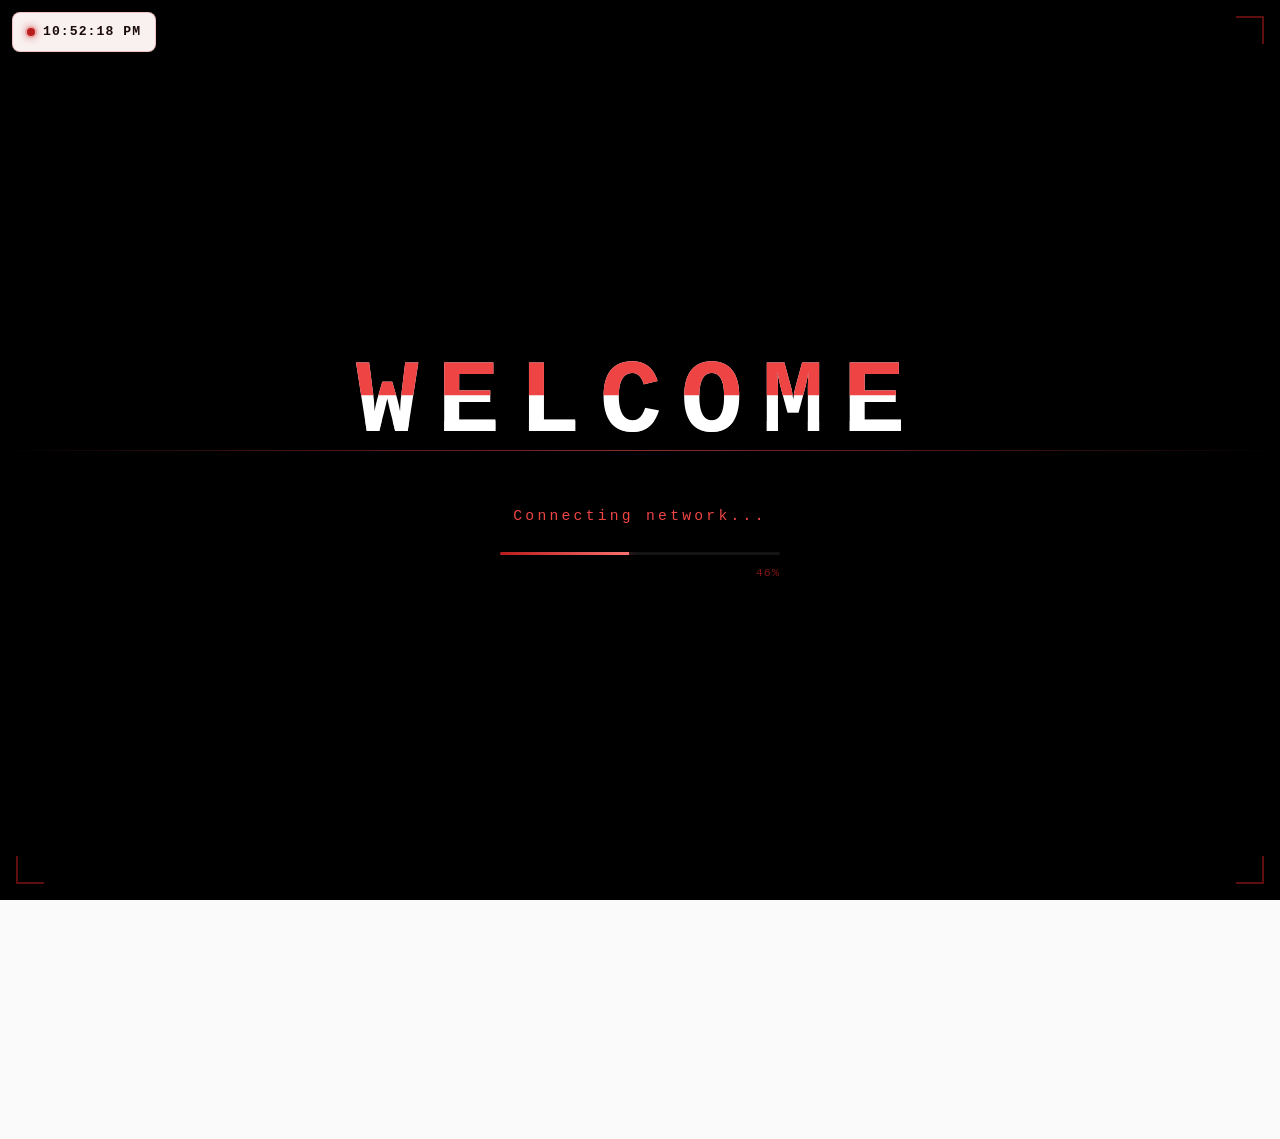
==== index.html @ e40777fe "ok Co-authored-by: Copilot <copilot@github.com>" ====
<!doctype html>
<html lang="id" data-theme="dark">
  <head>
    <meta charset="UTF-8" />
    <meta name="viewport" content="width=device-width, initial-scale=1.0" />
    <meta http-equiv="X-UA-Compatible" content="IE=edge" />

    <!-- CSP -->
    <meta
      http-equiv="Content-Security-Policy"
      content="default-src 'self';
             script-src 'self' 'unsafe-inline';
             style-src 'self' 'unsafe-inline' https://fonts.googleapis.com https://cdnjs.cloudflare.com;
             font-src 'self' https://fonts.gstatic.com https://cdnjs.cloudflare.com;
             img-src 'self' data: blob: *;
             media-src 'self' data: blob: *;
             connect-src 'self';"
    />

    <!-- SEO -->
    <title>TKJ XI-9 - Beranda | SMK Muhammadiyah Belitang</title>
    <meta
      name="description"
      content="TKJ XI-9 - Beranda | Teknik Komputer Jaringan SMK Muhammadiyah Belitang. Solid, Kreatif, dan Berdedikasi Tanpa Batas dalam menguasai teknologi digital."
    />
    <meta
      name="keywords"
      content="TKJ, XI-9, SMK Muhammadiyah Belitang, Teknik Komputer Jaringan, kelas TKJ"
    />
    <meta name="robots" content="index, follow" />
    <link rel="canonical" href="./index.html" />

    <!-- Open Graph -->
    <meta property="og:type" content="website" />
    <meta
      property="og:title"
      content="TKJ XI-9 - Beranda | SMK Muhammadiyah Belitang"
    />
    <meta
      property="og:description"
      content="Kelas Teknik Komputer Jaringan yang solid, kreatif, dan berdedikasi. Komunitas pejuang digital SMK Muhammadiyah Belitang."
    />
    <meta
      property="og:image"
      content="https://picsum.photos/seed/tkj-xi9-og/1200/630"
    />
    <meta property="og:url" content="./index.html" />
    <meta property="og:locale" content="id_ID" />

    <!-- Twitter Card -->
    <meta name="twitter:card" content="summary_large_image" />
    <meta
      name="twitter:title"
      content="TKJ XI-9 - Beranda | SMK Muhammadiyah Belitang"
    />
    <meta
      name="twitter:description"
      content="Kelas Teknik Komputer Jaringan SMK Muhammadiyah Belitang"
    />
    <meta
      name="twitter:image"
      content="https://picsum.photos/seed/tkj-xi9-og/1200/630"
    />

    <!-- PWA -->
    <link rel="manifest" href="./others/manifest.json" />
    <meta name="theme-color" content="#0f0a0a" />
    <meta name="apple-mobile-web-app-capable" content="yes" />
    <meta
      name="apple-mobile-web-app-status-bar-style"
      content="black-translucent"
    />

    <!-- Favicon (inline SVG) -->
    <link
      rel="icon"
      href="data:image/svg+xml,<svg xmlns='http://www.w3.org/2000/svg' viewBox='0 0 32 32'><rect width='32' height='32' rx='6' fill='%23b91c1c'/><text x='50%' y='55%' dominant-baseline='middle' text-anchor='middle' font-family='monospace' font-weight='700' font-size='13' fill='white'>TKJ</text></svg>"
    />

    <!-- Fonts Preload -->
    <link rel="preconnect" href="https://fonts.googleapis.com" />
    <link rel="preconnect" href="https://fonts.gstatic.com" crossorigin />
    <link
      rel="preload"
      as="style"
      href="https://fonts.googleapis.com/css2?family=Fira+Code:wght@400;500;700&family=Rajdhani:wght@500;700&display=swap"
    />
    <link
      rel="stylesheet"
      href="https://fonts.googleapis.com/css2?family=Fira+Code:wght@400;500;700&family=Rajdhani:wght@500;700&display=swap"
      media="print"
      onload="this.media = 'all'"
    />
    <noscript>
      <link
        rel="stylesheet"
        href="https://fonts.googleapis.com/css2?family=Fira+Code:wght@400;500;700&family=Rajdhani:wght@500;700&display=swap"
      />
    </noscript>

    <!-- Font Awesome -->
    <link
      rel="stylesheet"
      href="https://cdnjs.cloudflare.com/ajax/libs/font-awesome/6.5.0/css/all.min.css"
      crossorigin="anonymous"
      referrerpolicy="no-referrer"
    />

    <link rel="stylesheet" href="./style.css" />
    <link rel="stylesheet" href="./animations.css" />
  </head>
  <body>
    <!-- Animated network background -->
    <canvas id="kanvas-jaringan"></canvas>

    <!-- Background Audio Player (Persistent across pages) -->
    <iframe
      id="bingkai-audio"
      src="./audio-player.html"
      style="display: none"
      aria-hidden="true"
      allow="autoplay"
    ></iframe>

    <!-- SKIP TO CONTENT -->
    <a class="skip-link" href="#main-content">Lewati ke konten utama</a>

    <!-- PAGE PROGRESS (link navigation) -->
    <div id="progres-halaman" aria-hidden="true"></div>
    <!-- SCROLL PROGRESS (top thin bar) -->
    <div id="progres-gulir" aria-hidden="true"></div>

    <!-- INTRO -->
    <div
      id="intro"
      role="dialog"
      aria-label="Layar pembuka TKJ XI-9"
      aria-modal="true"
    >
      <div class="intro-grid" aria-hidden="true"></div>
      <div class="intro-scan" aria-hidden="true"></div>
      <div class="intro-corners" aria-hidden="true">
        <div class="c c-tl"></div>
        <div class="c c-tr"></div>
        <div class="c c-bl"></div>
        <div class="c c-br"></div>
      </div>
      <div class="intro-body">
        <div class="intro-word" data-text="WELCOME" aria-hidden="true">
          WELCOME
        </div>
        <div class="intro-sub" id="intro-sub" aria-live="polite">
          Initializing TKJ XI-9...
        </div>
        <div class="intro-bar-wrap" aria-hidden="true">
          <div
            class="intro-bar"
            id="intro-bar"
            role="progressbar"
            aria-valuemin="0"
            aria-valuemax="100"
            aria-valuenow="0"
          ></div>
        </div>
        <div class="intro-pct" id="intro-pct" aria-hidden="true">0%</div>
      </div>
    </div>

    <!-- TOP BAR -->
    <header class="bilah-atas" role="banner">
      <div class="brand-bilah-atas">
        <img
          id="brand-logo"
          src="./assets/logo/logo-utama.svg"
          alt="Logo TKJ XI-9"
          class="brand-badge brand-logo"
          role="button"
          tabindex="0"
          aria-label="Klik untuk memperbesar logo"
        />
        <div>
          <div class="brand-name">TKJ XI-9</div>
          <div class="brand-year mono">2025/2026</div>
        </div>
      </div>
      <div class="aksi-bilah-atas">
        <!-- Theme toggle & hamburger will be placed here by JS -->
      </div>
    </header>

    <!-- MAIN -->
    <main id="main-content">
      <!-- Hero -->
      <section class="hero" aria-label="Selamat datang di TKJ XI-9">
        <div class="hero-noise" aria-hidden="true"></div>
        <div class="hero-floats" aria-hidden="true">
          <div class="float-icon fi1"><i class="fas fa-network-wired"></i></div>
          <div class="float-icon fi2"><i class="fas fa-code"></i></div>
          <div class="float-icon fi3"><i class="fas fa-shield-halved"></i></div>
          <div class="float-icon fi4"><i class="fas fa-microchip"></i></div>
          <div class="float-icon fi5"><i class="fas fa-terminal"></i></div>
          <div class="float-icon fi6"><i class="fas fa-server"></i></div>
        </div>
        <div class="hero-content">
          <div class="hero-eyebrow">Teknik Komputer &amp; Jaringan</div>
          <h1 class="hero-title">
            Kelas <span class="hl">XI-9</span><br />Yang Beda.
          </h1>
          <p
            class="hero-desc"
            id="slogan-pahlawan"
            aria-live="polite"
            data-fallback="Komunitas pejuang digital yang siap menguasai jaringan, keamanan siber, dan teknologi masa depan dengan semangat dan kompetensi nyata."
          >
            Komunitas pejuang digital yang siap menguasai jaringan, keamanan
            siber, dan teknologi masa depan dengan semangat dan kompetensi
            nyata.
          </p>
          <div class="hero-cta">
            <a href="./page/about.html" class="tombol tombol-utama"
              >Kenali Kami <i class="fas fa-arrow-right" aria-hidden="true"></i
            ></a>
            <a href="./page/members.html" class="tombol tombol-garis"
              >Lihat Anggota</a
            >
          </div>
        </div>
      </section>

      <!-- Stats Strip -->
      <section class="stats-section" aria-label="Statistik kelas">
        <div class="wadah">
          <div id="strip-statistik" class="strip-statistik"></div>
        </div>
      </section>

      <!-- Guru Section: Tim Pengajar TKJ XI-9 -->
      <section
        id="guru-section"
        class="wadah"
        aria-label="Tim Pengajar TKJ XI-9"
      >
        <div class="sec-header">
          <div class="sec-tag">Tim Pengajar</div>
          <h2 class="sec-title">Arsitek Kompetensi Kami</h2>
        </div>
        <div class="grid-guru"></div>
      </section>

      <!-- Footer -->
      <footer class="kaki-strip wadah" role="contentinfo">
        <div class="footer-top">
          <div class="footer-copy">
            © <span class="footer-year hl"></span> TKJ XI-9 · SMK Muhammadiyah
            Belitang
          </div>
          <div class="footer-links">
            <a href="./page/tkj.html">Info TKJ</a>
            <a href="./page/about.html">Tentang</a>
            <a href="./page/404.html">404</a>
            <a href="./page/offline.html">Offline</a>
          </div>
        </div>
        <div class="sosial-kaki" aria-label="Sosial media kami"></div>
        <div style="display: flex; justify-content: flex-end">
          <button id="replay-intro-tombol" aria-label="Putar ulang intro">
            <i class="fas fa-rotate-right" aria-hidden="true"></i> Replay Intro
          </button>
        </div>
      </footer>
    </main>

    <!-- BACK TO TOP -->
    <button id="back-to-top" aria-label="Kembali ke atas">
      <i class="fas fa-chevron-up" aria-hidden="true"></i>
    </button>

    <!-- Logo Lightbox -->
    <div
      id="logo-jendela"
      class="logo-jendela"
      role="dialog"
      aria-modal="true"
      aria-label="Logo TKJ XI-9 diperbesar"
    >
      <button
        class="tutup-logo-jendela"
        id="tutup-logo-jendela"
        aria-label="Tutup logo"
      >
        <i class="fas fa-times" aria-hidden="true"></i>
      </button>
      <img
        id="gambar-logo-jendela"
        src="./assets/logo/logo-utama.svg"
        alt="Logo TKJ XI-9"
      />
    </div>

    <script src="./settings.js"></script>
    <script src="./index.js"></script>
  </body>
</html>
---- style.css ----
/* ================================================================
   style.css — TKJ XI-9 | Dark × Light Theme · Mobile-First
   Versi 2.0 · Renovasi 2026
   ================================================================ */

/* ================================================================
   DESIGN TOKENS
   ================================================================ */
:root {
  /* Brand Palette (red — default dark theme) */
  --red-900: #7f1d1d;
  --red-700: #b91c1c;
  --red-500: #ef4444;
  --red-400: #f87171;
  --red-100: #fffbfb;

  /* Accent ramp — maps to red in dark theme, changes per theme */
  --accent-900: #7f1d1d;
  --accent-700: #b91c1c;
  --accent-500: #ef4444;
  --accent-400: #f87171;
  --accent-100: #fffbfb;
  --accent-rgb: 239, 68, 68;

  /* Dark theme (default) */
  --bg: #0f0a0a;
  --bg-2: #1a0d0d;
  --bg-3: #231212;
  --surface: #1e1010;
  --surface-2: #2a1515;
  --border: rgba(var(--accent-rgb), 0.12);
  --border-mid: rgba(var(--accent-rgb), 0.25);
  --text-1: #f5f0f0;
  --text-2: #c4a8a8;
  --text-3: #8a6060;
  --accent: #ef4444;
  --accent-2: #f87171;
  --glow: rgba(var(--accent-rgb), 0.3);
  --tab-bg: rgba(15, 10, 10, 0.96);
  --card-shadow: 0 2px 16px rgba(0, 0, 0, 0.4);
  --nav-shadow: 0 1px 0 rgba(var(--accent-rgb), 0.15);

  /* Layout */
  --tab-h: 60px;
  --top-h: 56px;
  --radius-s: 8px;
  --radius-m: 12px;
  --radius-l: 18px;
  --trans: 0.25s cubic-bezier(0.4, 0, 0.2, 1);

  /* Typography scale */
  --text-xs: 0.72rem;
  --text-sm: 0.85rem;
  --text-base: 1rem;
  --text-md: 1.1rem;
  --text-lg: 1.3rem;
  --text-xl: 1.6rem;
  --text-2xl: 2rem;
  --text-3xl: 2.6rem;

  /* Shadow scale */
  --shadow-xs: 0 1px 3px rgba(0, 0, 0, 0.3), 0 1px 2px rgba(0, 0, 0, 0.2);
  --shadow-sm: 0 3px 8px rgba(0, 0, 0, 0.35), 0 1px 3px rgba(0, 0, 0, 0.2);
  --shadow-md: 0 8px 24px rgba(0, 0, 0, 0.45), 0 3px 8px rgba(0, 0, 0, 0.2);
  --shadow-lg: 0 16px 48px rgba(0, 0, 0, 0.55), 0 6px 16px rgba(0, 0, 0, 0.25);
  --shadow-glow: 0 0 0 1px var(--border-mid), 0 8px 32px var(--glow);

  /* Spacing rhythm (8px base) */
  --space-1: 4px;
  --space-2: 8px;
  --space-3: 12px;
  --space-4: 16px;
  --space-5: 20px;
  --space-6: 24px;
  --space-8: 32px;
  --space-10: 40px;
  --space-12: 48px;

  /* Easing curves */
  --ease-spring: cubic-bezier(0.34, 1.56, 0.64, 1);
  --ease-out: cubic-bezier(0, 0, 0.2, 1);
  --ease-in-out: cubic-bezier(0.4, 0, 0.2, 1);

  /* Border radius extended */
  --radius-xs: 4px;
  --radius-xl: 24px;
  --radius-2xl: 32px;

  /* New surface tokens */
  --surface-3: #301818;
  --surface-glass: rgba(30, 16, 16, 0.72);
}

/* Light theme */
[data-theme="light"] {
  --bg: #fafafa;
  --bg-2: #f4f4f5;
  --bg-3: #efefef;
  --surface: #ffffff;
  --surface-2: #f9f0f0;
  --border: rgba(var(--accent-rgb), 0.1);
  --border-mid: rgba(var(--accent-rgb), 0.22);
  --text-1: #1a0a0a;
  --text-2: #4a2020;
  --text-3: #6b3a3a;
  --accent: #b91c1c;
  --accent-2: #ef4444;
  --accent-900: #7f1d1d;
  --accent-700: #b91c1c;
  --accent-500: #ef4444;
  --accent-400: #f87171;
  --accent-100: #fef2f2;
  --accent-rgb: 185, 28, 28;
  --glow: rgba(var(--accent-rgb), 0.18);
  --tab-bg: rgba(250, 250, 250, 0.97);
  --card-shadow: 0 2px 16px rgba(0, 0, 0, 0.08);
  --nav-shadow: 0 1px 0 rgba(var(--accent-rgb), 0.1);
  --surface-3: #f0e8e8;
  --surface-glass: rgba(255, 255, 255, 0.72);
}

/* Blue futuristic theme — cohesive cyberpunk/tech palette */
[data-theme="blue"] {
  --bg: #060b18;
  --bg-2: #0a1128;
  --bg-3: #0e1633;
  --surface: #101830;
  --surface-2: #162040;
  --border: rgba(56, 130, 246, 0.12);
  --border-mid: rgba(56, 130, 246, 0.28);
  --text-1: #e8eef8;
  --text-2: #a4b8d8;
  --text-3: #6880a8;
  --accent: #3882f6;
  --accent-2: #5ea0ff;
  --accent-900: #1a3a6e;
  --accent-700: #2563eb;
  --accent-500: #3882f6;
  --accent-400: #5ea0ff;
  --accent-100: #e0ecff;
  --accent-rgb: 56, 130, 246;
  --glow: rgba(56, 130, 246, 0.35);
  --tab-bg: rgba(6, 11, 24, 0.96);
  --card-shadow: 0 2px 16px rgba(0, 0, 0, 0.5);
  --nav-shadow: 0 1px 0 rgba(56, 130, 246, 0.18);
  --surface-3: #1c2848;
  --surface-glass: rgba(16, 24, 48, 0.78);
}

[data-theme="light"] .hero::before {
  display: none;
}
[data-theme="light"] .hero-noise {
  display: none;
}
[data-theme="light"] body::before {
  opacity: 0.015;
}
[data-theme="light"] .brand-badge {
  box-shadow: 0 2px 10px rgba(var(--accent-rgb), 0.2);
}

[data-theme="blue"] .hero::before {
  display: none;
}
[data-theme="blue"] .hero-noise {
  display: none;
}
[data-theme="blue"] body::before {
  opacity: 0.02;
}
[data-theme="blue"] .brand-badge {
  box-shadow: 0 2px 10px rgba(59, 130, 246, 0.3);
}

/* ================================================================
   RESET & BASE
   ================================================================ */
*,
*::before,
*::after {
  margin: 0;
  padding: 0;
  box-sizing: border-box;
}

html {
  scroll-behavior: smooth;
  -webkit-text-size-adjust: 100%;
  text-size-adjust: 100%;
}

body {
  font-family: "Rajdhani", sans-serif;
  font-size: var(--text-base);
  background: var(--bg);
  color: var(--text-1);
  line-height: 1.65;
  overflow-x: hidden;
  transition:
    background var(--trans),
    color var(--trans);
  padding-bottom: 0;
}

/* Animated network background */

#kanvas-jaringan {
  position: fixed;
  top: 0;
  left: 0;
  width: 100%;
  height: 100%;
  z-index: -1;
  pointer-events: none;
}

[data-theme="light"] .network-bg {
  opacity: 0.1;
  background:
    radial-gradient(circle at 20% 50%, var(--accent) 0%, transparent 30%),
    radial-gradient(circle at 80% 20%, var(--accent-2) 0%, transparent 30%),
    radial-gradient(circle at 40% 80%, var(--glow) 0%, transparent 30%);
}

[data-theme="blue"] .network-bg {
  opacity: 0.25;
  background:
    radial-gradient(circle at 20% 50%, var(--accent) 0%, transparent 40%),
    radial-gradient(circle at 80% 20%, var(--accent-2) 0%, transparent 40%),
    radial-gradient(circle at 40% 80%, var(--glow) 0%, transparent 40%);
}

/* body::before - Background noise pattern removed for cleaner UI */
body::before {
  display: none !important;
}

img {
  display: block;
  max-width: 100%;
  height: auto;
}
a {
  text-decoration: none;
  color: inherit;
}
ul {
  list-style: none;
}
button {
  cursor: pointer;
  border: none;
  background: none;
  font-family: inherit;
  color: inherit;
}
input,
select,
textarea {
  font-family: inherit;
}

/* ================================================================
   ACCESSIBILITY
   ================================================================ */

/* Skip to content */
.skip-link {
  position: absolute;
  top: -100%;
  left: 16px;
  z-index: 99999;
  background: var(--accent);
  color: #fff;
  padding: 10px 20px;
  border-radius: 0 0 var(--radius-s) var(--radius-s);
  font-weight: 700;
  font-size: var(--text-sm);
  letter-spacing: 0.04em;
  transition: top 0.2s ease;
  text-decoration: none;
}
.skip-link:focus {
  top: 0;
  outline: none;
}

/* Screen reader only */
.sr-only {
  position: absolute;
  width: 1px;
  height: 1px;
  padding: 0;
  margin: -1px;
  overflow: hidden;
  clip: rect(0, 0, 0, 0);
  white-space: nowrap;
  border: 0;
}

/* Focus.terlihat — global */
:focus-visible {
  outline: 2px solid var(--accent);
  outline-offset: 3px;
  border-radius: var(--radius-xs);
  box-shadow: 0 0 0 4px rgba(var(--accent-rgb), 0.12);
}

/* ================================================================
   UTILITIES
   ================================================================ */
.tersembunyi {
  display: none !important;
}
.wadah {
  width: 100%;
  max-width: 1100px;
  margin: 0 auto;
  padding: 0 18px;
}
.page {
  min-height: calc(100vh - var(--top-h));
  padding: 24px 0 40px;
}

@media (min-width: 768px) {
  .page {
    min-height: calc(100vh - var(--top-h) - 48px);
  }
}
.mono {
  font-family: "Fira Code", monospace;
}

/* ================================================================
   SCROLLBAR
   ================================================================ */
::-webkit-scrollbar {
  width: 4px;
}
::-webkit-scrollbar-track {
  background: transparent;
}
::-webkit-scrollbar-thumb {
  background: var(--accent-700);
  border-radius: 2px;
  transition: background 0.2s;
}
::-webkit-scrollbar-thumb:hover {
  background: var(--accent-500);
}

/* ================================================================
   SELECTION
   ================================================================ */
::selection {
  background: rgba(var(--accent-rgb), 0.25);
  color: var(--text-1);
}

/* ================================================================
   TOP BAR
   ================================================================ */
.bilah-atas {
  position: fixed;
  top: 0;
  left: 0;
  right: 0;
  height: var(--top-h);
  background: var(--surface-glass);
  backdrop-filter: blur(24px) saturate(180%);
  -webkit-backdrop-filter: blur(24px) saturate(180%);
  border-bottom: 1px solid var(--border);
  display: flex;
  align-items: center;
  justify-content: space-between;
  padding: 0 18px;
  z-index: 200;
  box-shadow:
    var(--nav-shadow),
    0 1px 0 rgba(var(--accent-rgb), 0.06) inset;
  transition: background 0.3s var(--ease-in-out);
}

.brand-bilah-atas {
  display: flex;
  align-items: center;
  gap: 10px;
}
.brand-bilah-atas a {
  display: flex;
  align-items: center;
  gap: 10px;
}
.brand-badge {
  width: 48px;
  height: 48px;
  border-radius: var(--radius-s);
  background: linear-gradient(135deg, var(--accent-700), var(--accent-500));
  color: #fff;
  font-family: "Fira Code", monospace;
  font-size: 0.68rem;
  font-weight: 700;
  letter-spacing: 0.04em;
  display: flex;
  align-items: center;
  justify-content: center;
  box-shadow: 0 2px 10px var(--glow);
  flex-shrink: 0;
  transition:
    box-shadow 0.3s var(--ease-in-out),
    transform 0.3s var(--ease-spring);
  position: relative;
}

.brand-logo {
  background: transparent;
  box-shadow: none;
  border-radius: var(--radius-s);
  object-fit: contain;
  padding: 2px;
  cursor: pointer;
}

@media (hover: hover) {
  .brand-logo:hover {
    transform: rotate(-3deg) scale(1.1);
    filter: drop-shadow(0 4px 12px rgba(185, 28, 28, 0.3));
  }
}

/* Logo Lightbox */
.logo-jendela {
  position: fixed;
  inset: 0;
  background: rgba(0, 0, 0, 0.94);
  backdrop-filter: blur(12px);
  -webkit-backdrop-filter: blur(12px);
  z-index: 5000;
  display: flex;
  align-items: center;
  justify-content: center;
  opacity: 0;
  pointer-events: none;
  transition: opacity 0.4s var(--ease-in-out);
  padding: 20px;
}

.logo-jendela.terbuka {
  opacity: 1;
  pointer-events: all;
}

.logo-jendela img {
  max-width: min(90vw, 600px);
  max-height: 82vh;
  border-radius: var(--radius-m);
  box-shadow:
    0 24px 80px rgba(0, 0, 0, 0.7),
    0 0 0 1px rgba(var(--accent-rgb), 0.15);
  object-fit: contain;
  transform: scale(0.88);
  transition: transform 0.4s var(--ease-spring);
}

.logo-jendela.terbuka img {
  transform: scale(1);
}

.tutup-logo-jendela {
  position: absolute;
  top: 14px;
  right: 14px;
  width: 40px;
  height: 40px;
  border-radius: 50%;
  background: rgba(255, 255, 255, 0.08);
  color: rgba(255, 255, 255, 0.8);
  font-size: 1rem;
  display: flex;
  align-items: center;
  justify-content: center;
  cursor: pointer;
  border: 1px solid rgba(255, 255, 255, 0.15);
  transition: all 0.25s var(--ease-in-out);
  backdrop-filter: blur(8px);
  z-index: 3;
}

@media (hover: hover) {
  .tutup-logo-jendela:hover {
    background: var(--accent);
    border-color: var(--accent);
    color: #fff;
    transform: rotate(90deg) scale(1.05);
  }
}
@media (hover: hover) {
  .brand-bilah-atas a:hover .brand-badge {
    transform: rotate(-3deg) scale(1.05);
    box-shadow: 0 4px 16px var(--glow);
  }
}
.brand-name {
  font-weight: 700;
  font-size: var(--text-md);
  color: var(--text-1);
  letter-spacing: 0.04em;
  transition: color var(--trans);
}
.brand-year {
  font-size: var(--text-xs);
  color: var(--text-3);
  letter-spacing: 0.08em;
  transition: color var(--trans);
}
.aksi-bilah-atas {
  display: flex;
  align-items: center;
  gap: 10px;
}

/* ================================================================
   GLOBAL: CLOCK & HAMBURGER MENU (Advanced Animations)
   ================================================================ */
#global-clock {
  display: inline-flex;
  align-items: center;
  gap: 6px;
  font-weight: 700;
  letter-spacing: 0.04em;
  font-family: "Fira Code", monospace;
  font-size: var(--text-sm);
  padding: 6px 10px;
  border-radius: var(--radius-s);
  background: var(--surface-2);
  border: 1px solid var(--border-mid);
  box-shadow: inset 0 1px 0 rgba(var(--accent-rgb), 0.06);
  animation: clockPulse 2s ease-in-out infinite;
}

#global-clock::before {
  content: "";
  width: 6px;
  height: 6px;
  background: var(--accent);
  border-radius: 50%;
  animation: blink 1s steps(1) infinite;
}

@keyframes clockPulse {
  0%,
  100% {
    box-shadow:
      inset 0 1px 0 rgba(var(--accent-rgb), 0.06),
      0 0 0 rgba(var(--accent-rgb), 0);
  }
  50% {
    box-shadow:
      inset 0 1px 0 rgba(var(--accent-rgb), 0.06),
      0 0 8px rgba(var(--accent-rgb), 0.15);
  }
}

/* Hamburger Button */
.hamburger-tombol {
  background: rgba(var(--accent-rgb), 0.08);
  border: 1px solid var(--border-mid);
  padding: 8px;
  border-radius: var(--radius-s);
  color: var(--text-1);
  font-size: 1rem;
  transition: all var(--trans);
  position: relative;
  overflow: hidden;
  width: 40px;
  height: 40px;
  display: flex;
  align-items: center;
  justify-content: center;
  flex-shrink: 0;
  cursor: pointer;
  z-index: auto;
  box-shadow: none;
}

.hamburger-tombol::before {
  content: "";
  position: absolute;
  inset: 0;
  background: linear-gradient(
    45deg,
    transparent,
    rgba(var(--accent-rgb), 0.1),
    transparent
  );
  animation: none;
  opacity: 0;
}

.hamburger-tombol .hamburger-icon {
  display: inline-flex;
  align-items: center;
  justify-content: center;
  position: relative;
  z-index: 1;
  transition: transform var(--trans);
}

@media (hover: hover) {
  .hamburger-tombol:hover {
    background: var(--accent);
    color: #fff;
    border-color: transparent;
    box-shadow: 0 0 12px var(--glow);
  }
  .hamburger-tombol:hover .hamburger-icon {
    transform: rotate(90deg);
  }
}

.hamburger-tombol[aria-expanded="true"] {
  background: var(--accent);
  color: #fff;
  border-color: transparent;
  box-shadow: 0 0 16px var(--glow);
}

.hamburger-tombol[aria-expanded="true"] .hamburger-icon {
  transform: rotate(90deg);
}

/* Hamburger Menu */
#menu-hamburger {
  position: fixed;
  inset: 0;
  z-index: 150;
  width: 100%;
  height: 100vh;
  background: rgba(0, 0, 0, 0.5);
  backdrop-filter: blur(4px);
  opacity: 0;
  pointer-events: none;
  transition: opacity 0.25s;
}
#menu-hamburger[aria-hidden="false"] {
  opacity: 1;
  pointer-events: all;
}
#menu-hamburger[aria-hidden="true"] {
  opacity: 0;
  pointer-events: none;
}
#menu-hamburger .panel-menu-hamburger {
  position: fixed;
  top: 0;
  right: 0;
  height: 100vh;
  max-width: 300px;
  width: 90vw;
  background: var(--surface);
  border-left: 1px solid var(--border-mid);
  box-shadow: -8px 0 32px rgba(0, 0, 0, 0.12);
  padding: 24px 0 20px 0;
  display: flex;
  flex-direction: column;
  gap: 0;
  transform: translateX(100%);
  transition: transform var(--trans) var(--ease-spring);
  overflow-y: auto;
  overflow-x: hidden;
}
#menu-hamburger[aria-hidden="false"] .panel-menu-hamburger {
  transform: translateX(0);
}
/* Close Button */
#menu-hamburger .tutup-menu-hamburger {
  position: absolute;
  top: 12px;
  right: 12px;
  width: 40px;
  height: 40px;
  border-radius: 50%;
  border: 1px solid var(--border-mid);
  background: rgba(var(--accent-rgb), 0.08);
  color: var(--text-1);
  display: inline-flex;
  align-items: center;
  justify-content: center;
  font-size: 1rem;
  transition: all var(--trans);
  cursor: pointer;
  z-index: 10;
}

#menu-hamburger .tutup-menu-hamburger:hover {
  background: var(--accent);
  color: #fff;
  border-color: transparent;
}

/* Menu Links */
a.tautan-menu-hamburger {
  display: flex;
  align-items: center;
  gap: 14px;
  padding: 18px 20px;
  color: var(--text-1);
  font-weight: 700;
  font-size: 1.05rem;
  transition: all var(--trans);
  position: relative;
  overflow: hidden;
  border-radius: var(--radius-m);
  background: var(--surface-2);
  border: 1px solid var(--border);
  width: calc(100% - 40px);
  margin: 0 20px 12px 20px;
  min-height: 44px;
  text-decoration: none;
  z-index: 1;
}

a.tautan-menu-hamburger:first-of-type {
  margin-top: 52px;
}

a.tautan-menu-hamburger::before {
  content: "";
  position: absolute;
  inset: 0;
  background: linear-gradient(90deg, var(--accent), transparent);
  opacity: 0;
  transition: opacity var(--trans);
  z-index: -1;
}

a.tautan-menu-hamburger i {
  width: 22px;
  text-align: center;
  color: var(--accent);
  flex-shrink: 0;
  font-size: 1.2rem;
  display: flex;
  align-items: center;
  justify-content: center;
}

a.tautan-menu-hamburger span:last-child {
  flex: 1;
}

a.tautan-menu-hamburger.aktif {
  border-left: 4px solid var(--accent);
  color: var(--accent);
  background: rgba(var(--accent-rgb), 0.08);
}

@media (hover: hover) {
  a.tautan-menu-hamburger:hover {
    color: var(--accent);
    background: rgba(var(--accent-rgb), 0.08);
  }
  a.tautan-menu-hamburger:hover::before {
    opacity: 0.12;
  }
}

/* Prevent scroll when menu is terbuka */
body.menu-terbuka {
  overflow: hidden;
}

/* Modal intro for Kenali Kami */
.halaman-modal {
  position: fixed;
  inset: 0;
  z-index: 99999;
  display: none;
  align-items: center;
  justify-content: center;
  background: rgba(10, 10, 10, 0.65);
  padding: 18px;
}
.halaman-modal.terlihat {
  display: flex;
}
.panel-modal-halaman {
  width: 100%;
  max-width: 520px;
  background: var(--surface);
  border: 1px solid var(--border);
  border-radius: var(--radius-m);
  padding: 28px 24px;
  box-shadow: var(--shadow-lg);
  color: var(--text-1);
  position: relative;
}
.panel-modal-halaman h2 {
  margin-top: 0;
  margin-bottom: 14px;
  font-size: var(--text-2xl);
}
.panel-modal-halaman p {
  margin-bottom: 24px;
  color: var(--text-2);
  line-height: 1.7;
}
.panel-modal-halaman .aksi-modal {
  display: flex;
  flex-wrap: wrap;
  gap: 12px;
}
.panel-modal-halaman .tutup-modal {
  position: absolute;
  top: 14px;
  right: 14px;
  width: 38px;
  height: 38px;
  border-radius: 50%;
  border: 1px solid var(--border-mid);
  background: transparent;
  color: var(--text-1);
  font-size: 1.2rem;
  display: inline-flex;
  align-items: center;
  justify-content: center;
}
.panel-modal-halaman .tutup-modal:hover {
  background: rgba(var(--accent-rgb), 0.12);
}
.panel-modal-halaman .lencana-modal {
  text-transform: uppercase;
  letter-spacing: 0.18em;
  font-size: var(--text-xs);
  color: var(--accent);
  margin-bottom: 12px;
  display: inline-block;
}

@media (max-width: 767px) {
  .tab-bar {
    display: none !important;
  }
}

/* Structure page readability fix */
.org-card {
  background: var(--surface);
  border: 1px solid var(--border);
}
.org-card-name {
  color: var(--text-1);
}
.org-card-pos {
  color: var(--accent);
  background: rgba(var(--accent-rgb), 0.08);
  border: 1px solid var(--border-mid);
}
[data-theme="light"] .org-card-pos {
  color: var(--accent) !important;
  background: rgba(var(--accent-rgb), 0.08) !important;
  border-color: var(--border-mid) !important;
}

@keyframes shimmerPulse {
  0%,
  100% {
    transform: translateX(-100%);
  }
  50% {
    transform: translateX(100%);
  }
}

/* Theme toggle */
.tombol-tema {
  width: 40px !important;
  height: 40px !important;
  border-radius: var(--radius-s) !important;
  background: rgba(var(--accent-rgb), 0.08) !important;
  border: 1px solid var(--border-mid) !important;
  color: var(--text-2) !important;
  font-size: 1rem !important;
  display: flex !important;
  align-items: center !important;
  justify-content: center !important;
  transition: all 0.3s cubic-bezier(0.34, 1.56, 0.64, 1) !important;
  position: relative !important;
  right: auto !important;
  top: auto !important;
  z-index: auto !important;
  overflow: visible !important;
  cursor: pointer !important;
  box-shadow: none !important;
  visibility: visible !important;
  opacity: 1 !important;
  flex-shrink: 0;
}

.pembungkus-ikon-tema {
  display: inline-flex;
  align-items: center;
  justify-content: center;
  transition: all 0.3s cubic-bezier(0.34, 1.56, 0.64, 1);
}

@media (hover: hover) {
  .tombol-tema:hover {
    background: var(--accent) !important;
    color: #fff !important;
    border-color: transparent !important;
    box-shadow: 0 0 12px var(--glow) !important;
    transform: scale(1.08) rotate(10deg) !important;
  }

  .tombol-tema:hover .pembungkus-ikon-tema {
    transform: rotateY(360deg);
  }
}

/* Audio toggle */
.tombol-audio {
  width: 40px !important;
  height: 40px !important;
  border-radius: var(--radius-s) !important;
  background: rgba(var(--accent-rgb), 0.08) !important;
  border: 1px solid var(--border-mid) !important;
  color: var(--text-2) !important;
  font-size: 1rem !important;
  display: flex !important;
  align-items: center !important;
  justify-content: center !important;
  transition: all 0.3s cubic-bezier(0.34, 1.56, 0.64, 1) !important;
  position: relative !important;
  right: auto !important;
  top: auto !important;
  z-index: auto !important;
  overflow: visible !important;
  cursor: pointer !important;
  box-shadow: none !important;
  visibility: visible !important;
  opacity: 1 !important;
  flex-shrink: 0;
}

.tombol-audio.aktif {
  background: rgba(34, 197, 94, 0.1) !important;
  border-color: rgba(34, 197, 94, 0.3) !important;
  color: #22c55e !important;
}

.pembungkus-ikon-audio {
  display: inline-flex;
  align-items: center;
  justify-content: center;
  transition: all 0.3s cubic-bezier(0.34, 1.56, 0.64, 1);
}

@media (hover: hover) {
  .tombol-audio:hover {
    background: var(--accent) !important;
    color: #fff !important;
    border-color: transparent !important;
    box-shadow: 0 0 12px var(--glow) !important;
    transform: scale(1.08) rotate(10deg) !important;
  }

  .tombol-audio:hover .pembungkus-ikon-audio {
    transform: rotateY(360deg);
  }
}

/* ================================================================
   TAB BAR (bottom navigation — desktop only)
   ================================================================ */

/* ================================================================
   BREADCRUMB
   ================================================================ */
.jejak-navigasi {
  padding: 7px 18px;
  background: linear-gradient(135deg, var(--bg-2) 0%, var(--bg) 100%);
  border-bottom: 1px solid var(--border);
  font-family: "Fira Code", monospace;
  font-size: 0.7rem;
  color: var(--text-3);
  display: flex;
  align-items: center;
  gap: 8px;
  flex-wrap: wrap;
  letter-spacing: 0.06em;
}
.jejak-navigasi a {
  color: var(--text-3);
  transition: color 0.2s var(--ease-in-out);
}
@media (hover: hover) {
  .jejak-navigasi a:hover {
    color: var(--accent);
  }
}
.jejak-navigasi span {
  color: var(--text-3);
}
.jejak-navigasi .bc-current {
  color: var(--accent);
}
/* Replace chevron icon with CSS slash */
.jejak-navigasi i.fa-chevron-right {
  font-size: 0;
  width: 4px;
  height: 4px;
  border-radius: 50%;
  background: var(--border-mid);
  display: inline-block;
  vertical-align: middle;
  flex-shrink: 0;
}

/* ================================================================
   PAGE PROGRESS BAR
   ================================================================ */
#progres-halaman {
  position: fixed;
  top: 0;
  left: 0;
  height: 2px;
  background: linear-gradient(
    90deg,
    var(--red-700) 0%,
    var(--red-500) 60%,
    var(--red-400) 100%
  );
  background-size: 200% 100%;
  z-index: 9998;
  width: 0%;
  opacity: 0;
  transition:
    width 0.3s var(--ease-out),
    opacity 0.3s ease;
  box-shadow:
    0 0 8px var(--glow),
    0 0 2px var(--accent);
  animation: progressShimmer 1.2s linear infinite;
}
@keyframes progressShimmer {
  0% {
    background-position: 200% 0;
  }
  100% {
    background-position: -200% 0;
  }
}
#progres-halaman.aktif {
  opacity: 1;
}

/* Scroll progress bar (thin) */
#progres-gulir {
  position: fixed;
  top: 0;
  left: 0;
  height: 3px;
  background: linear-gradient(90deg, var(--accent), var(--accent-2));
  z-index: 9999;
  width: 0%;
  opacity: 1;
  transition: width 0.15s linear;
  box-shadow: 0 0 6px rgba(0, 0, 0, 0.12);
}

/* Typing caret for all typing animations */
.hero-desc.typing::after,
.deskripsi-seksi.typing::after {
  content: "|";
  display: inline-block;
  margin-left: 4px;
  opacity: 0.9;
  animation: blink 1s steps(1) infinite;
}
@keyframes blink {
  0%,
  50% {
    opacity: 1;
  }
  51%,
  100% {
    opacity: 0;
  }
}

/* ================================================================
   INTRO SCREEN (index.html only)
   ================================================================ */
#intro {
  position: fixed;
  inset: 0;
  background: #000;
  display: flex;
  align-items: center;
  justify-content: center;
  z-index: 9999;
  overflow: hidden;
  transition: opacity 0.7s ease;
}
#intro.out {
  opacity: 0;
  pointer-events: none;
}

.intro-grid {
  display: none;
}
.intro-scan {
  position: absolute;
  left: 0;
  width: 100%;
  height: 1px;
  background: linear-gradient(
    90deg,
    transparent 0%,
    var(--red-500) 50%,
    transparent 100%
  );
  animation: scan 2s linear infinite;
  opacity: 0.6;
}
@keyframes scan {
  from {
    top: -1px;
  }
  to {
    top: 100%;
  }
}

.intro-corners .c {
  position: absolute;
  width: 28px;
  height: 28px;
  border-color: rgba(var(--accent-rgb), 0.5);
  border-style: solid;
}
.intro-corners .c-tl {
  top: 16px;
  left: 16px;
  border-width: 2px 0 0 2px;
}
.intro-corners .c-tr {
  top: 16px;
  right: 16px;
  border-width: 2px 2px 0 0;
}
.intro-corners .c-bl {
  bottom: 16px;
  left: 16px;
  border-width: 0 0 2px 2px;
}
.intro-corners .c-br {
  bottom: 16px;
  right: 16px;
  border-width: 0 2px 2px 0;
}

.intro-body {
  position: relative;
  z-index: 2;
  text-align: center;
  padding: 0 24px;
}

.intro-word {
  font-family: "Fira Code", monospace;
  font-size: clamp(2.8rem, 11vw, 6.5rem);
  font-weight: 700;
  color: #fff;
  letter-spacing: 0.18em;
  position: relative;
  animation: glitch 3s infinite;
}
.intro-word::before {
  content: attr(data-text);
  position: absolute;
  top: 0;
  left: 0;
  color: var(--red-500);
  animation: glitchR 3s infinite;
  clip-path: polygon(0 20%, 100% 20%, 100% 45%, 0 45%);
}
.intro-word::after {
  content: attr(data-text);
  position: absolute;
  top: 0;
  left: 0;
  color: rgba(255, 255, 255, 0.8);
  animation: glitchL 3s infinite;
  clip-path: polygon(0 60%, 100% 60%, 100% 80%, 0 80%);
}
@keyframes glitch {
  0%,
  89%,
  100% {
    transform: none;
  }
  90% {
    transform: translate(-2px, 1px) skewX(-0.5deg);
  }
  92% {
    transform: translate(2px, -1px);
  }
  94% {
    transform: translate(-1px, 2px);
  }
  96% {
    transform: none;
  }
}
@keyframes glitchR {
  0%,
  87%,
  100% {
    transform: none;
    opacity: 0.7;
  }
  88% {
    transform: translate(-5px, 0);
    opacity: 1;
  }
  91% {
    transform: translate(3px, 0);
    opacity: 0.5;
  }
  93% {
    transform: none;
    opacity: 0;
  }
}
@keyframes glitchL {
  0%,
  85%,
  100% {
    transform: none;
    opacity: 0.7;
  }
  86% {
    transform: translate(5px, 0);
    opacity: 1;
  }
  90% {
    transform: translate(-3px, 0);
    opacity: 0.5;
  }
  92% {
    transform: none;
    opacity: 0;
  }
}

.intro-sub {
  font-family: "Fira Code", monospace;
  font-size: clamp(0.72rem, 2.2vw, 0.92rem);
  color: var(--red-500);
  letter-spacing: 0.22em;
  margin-top: 14px;
  animation: subpulse 1.4s step-end infinite;
}
@keyframes subpulse {
  0%,
  100% {
    opacity: 1;
  }
  50% {
    opacity: 0.25;
  }
}

.intro-bar-wrap {
  width: min(280px, 75vw);
  height: 3px;
  background: rgba(255, 255, 255, 0.08);
  border-radius: 2px;
  margin: 24px auto 8px;
  overflow: hidden;
}
.intro-bar {
  height: 100%;
  width: 0%;
  background: linear-gradient(90deg, var(--red-700), var(--red-400));
  box-shadow: 0 0 8px var(--red-500);
  transition: width 0.06s linear;
}
.intro-pct {
  font-family: "Fira Code", monospace;
  font-size: 0.72rem;
  color: rgba(var(--accent-rgb), 0.7);
  letter-spacing: 0.1em;
  text-align: right;
  width: min(280px, 75vw);
  margin: 0 auto;
}

/* ================================================================
   ENHANCED GUESTBOOK STYLING
   ================================================================ */
#guestbook-form {
  background: linear-gradient(135deg, var(--bg-2) 0%, var(--surface) 100%);
  padding: 16px;
  border-radius: var(--radius-m);
  border: 1px solid var(--border-mid);
  backdrop-filter: blur(8px);
}

#guestbook-list .card {
  padding: 12px;
  border-radius: var(--radius-s);
  border-left: 3px solid var(--accent);
  background: linear-gradient(135deg, var(--surface) 0%, var(--bg-2) 100%);
  transition: all var(--trans);
  animation: cardSlideIn 0.4s var(--ease-out);
}

#guestbook-list .card:hover {
  transform: translateX(4px);
  box-shadow:
    var(--shadow-sm),
    0 0 8px rgba(var(--accent-rgb), 0.1);
}

@keyframes cardSlideIn {
  from {
    opacity: 0;
    transform: translateX(-20px);
  }
  to {
    opacity: 1;
    transform: translateX(0);
  }
}

/* ================================================================
   ENHANCED TOOLS STYLING (Subnet & Ping)
   ================================================================ */
#subnet-result,
#ping-log {
  min-height: 48px;
  padding: 12px;
  border-radius: var(--radius-s);
  background: linear-gradient(135deg, var(--bg-2) 0%, var(--surface) 100%);
  border: 1px solid var(--border-mid);
  color: var(--text-2);
  animation: resultFadeIn 0.4s var(--ease-out);
}

@keyframes resultFadeIn {
  from {
    opacity: 0;
    transform: translateY(-8px);
  }
  to {
    opacity: 1;
    transform: translateY(0);
  }
}

/* ================================================================
   SECTION HEADER
   ================================================================ */
.sec-head {
  margin-bottom: 28px;
}
.sec-tag {
  display: inline-flex;
  align-items: center;
  gap: 6px;
  font-family: "Fira Code", monospace;
  font-size: var(--text-xs);
  letter-spacing: 0.2em;
  text-transform: uppercase;
  color: var(--accent);
  padding: 4px 12px;
  border: 1px solid var(--border-mid);
  border-radius: 2px;
  background: rgba(var(--accent-rgb), 0.05);
  margin-bottom: 10px;
  position: relative;
}
/* Corner marks like radar display */
.sec-tag::before,
.sec-tag::after {
  content: "";
  position: absolute;
  width: 5px;
  height: 5px;
  border-color: var(--accent);
  border-style: solid;
  opacity: 0.5;
}
.sec-tag::before {
  top: -2px;
  left: -2px;
  border-width: 1px 0 0 1px;
}
.sec-tag::after {
  bottom: -2px;
  right: -2px;
  border-width: 0 1px 1px 0;
}
.sec-title {
  font-family: "Rajdhani", sans-serif;
  font-size: var(--text-2xl);
  font-weight: 700;
  color: var(--text-1);
  letter-spacing: 0.02em;
  line-height: 1.2;
  transition: color var(--trans);
  text-align: center;
  position: relative;
  padding-bottom: 6px;
}

.sec-title::after {
  content: "";
  position: absolute;
  bottom: 0;
  left: 50%;
  transform: translateX(-50%);
  width: clamp(60px, 70%, 180px);
  height: 2.5px;
  background: linear-gradient(
    90deg,
    transparent,
    var(--accent),
    var(--accent-2),
    transparent
  );
  box-shadow:
    0 0 15px rgba(var(--accent-rgb), 0.5),
    0 0 30px rgba(var(--accent-2-rgb), 0.25);
  border-radius: 2px;
}
.deskripsi-seksi {
  margin-top: 8px;
  margin-left: auto;
  margin-right: auto;
  font-size: var(--text-sm);
  color: var(--text-2);
  max-width: 520px;
  line-height: 1.7;
  transition: color var(--trans);
  text-align: center;
}

/* ================================================================
   CARDS — base
   ================================================================ */
.card {
  background: var(--surface);
  border: 1px solid var(--border);
  border-radius: var(--radius-m);
  padding: 20px;
  position: relative;
  overflow: hidden;
  box-shadow: var(--shadow-sm);
  transition:
    border-color 0.3s var(--ease-in-out),
    box-shadow 0.3s var(--ease-in-out),
    transform 0.3s var(--ease-spring),
    background 0.25s var(--ease-in-out);
}

/* Gradient border glow on hover */
.card::after {
  content: "";
  position: absolute;
  inset: -1px;
  border-radius: var(--radius-m);
  background: linear-gradient(
    135deg,
    rgba(var(--accent-rgb), 0.45) 0%,
    transparent 48%,
    rgba(var(--accent-rgb), 0.18) 100%
  );
  opacity: 0;
  transition: opacity 0.35s var(--ease-in-out);
  pointer-events: none;
  z-index: -1;
}

@media (hover: hover) {
  .card:hover {
    border-color: var(--border-mid);
    box-shadow: var(--shadow-glow);
    transform: translateY(-2px);
  }
  .card:hover::after {
    opacity: 1;
  }
}

/* card-accent-top: animated gradient line on hover */
.card-accent-top::before {
  content: "";
  display: block;
  height: 2px;
  border-radius: var(--radius-m) var(--radius-m) 0 0;
  margin: -20px -20px 20px;
  background: linear-gradient(
    90deg,
    rgba(var(--accent-rgb), 0.95) 0%,
    rgba(var(--accent-rgb), 0.7) 50%,
    rgba(var(--accent-rgb), 0.45) 100%
  );
  background-size: 200% 100%;
  transform: scaleX(0);
  transform-origin: left;
  transition:
    transform 0.4s var(--ease-spring),
    background-position 0.4s var(--ease-in-out);
}

@media (hover: hover) {
  .card.card-accent-top:hover::before {
    transform: scaleX(1);
    background-position: right center;
  }
}

/* ================================================================
   ICON BOX
   ================================================================ */
.icon-box {
  width: 42px;
  height: 42px;
  border-radius: var(--radius-s);
  background: linear-gradient(135deg, var(--red-900), var(--red-700));
  color: #fff;
  display: flex;
  align-items: center;
  justify-content: center;
  font-size: 1rem;
  box-shadow:
    0 3px 12px var(--glow),
    inset 0 1px 0 rgba(255, 255, 255, 0.1);
  flex-shrink: 0;
  transition:
    transform 0.35s var(--ease-spring),
    box-shadow 0.35s var(--ease-in-out);
  position: relative;
  overflow: hidden;
}
.icon-box::after {
  content: "";
  position: absolute;
  inset: 0;
  background: linear-gradient(
    135deg,
    rgba(255, 255, 255, 0.12) 0%,
    transparent 60%
  );
  pointer-events: none;
}
.icon-box.lg {
  width: 52px;
  height: 52px;
  font-size: 1.25rem;
  border-radius: var(--radius-m);
}

@media (hover: hover) {
  .card:hover .icon-box {
    transform: rotate(-5deg) scale(1.08);
    box-shadow:
      0 6px 20px var(--glow),
      inset 0 1px 0 rgba(255, 255, 255, 0.15);
  }
}

/* ================================================================
   BUTTONS
   ================================================================ */
.tombol {
  display: inline-flex;
  align-items: center;
  gap: 7px;
  padding: 10px 22px;
  border-radius: var(--radius-s);
  font-family: "Rajdhani", sans-serif;
  font-size: var(--text-base);
  font-weight: 700;
  letter-spacing: 0.06em;
  cursor: pointer;
  transition:
    filter 0.2s var(--ease-in-out),
    transform 0.25s var(--ease-spring),
    box-shadow 0.25s var(--ease-in-out);
  border: none;
  white-space: nowrap;
  position: relative;
  overflow: hidden;
  -webkit-tap-highlight-color: transparent;
  user-select: none;
}

/* Shimmer sweep on hover */
.tombol::before {
  content: "";
  position: absolute;
  top: 0;
  left: -100%;
  width: 100%;
  height: 100%;
  background: linear-gradient(
    90deg,
    transparent 0%,
    rgba(255, 255, 255, 0.15) 50%,
    transparent 100%
  );
  transition: left 0.5s var(--ease-in-out);
}

@media (hover: hover) {
  .tombol:hover::before {
    left: 100%;
  }
  .tombol-utama:hover {
    filter: brightness(1.12);
    transform: translateY(-2px);
    box-shadow: 0 8px 24px var(--glow);
  }
  .tombol-garis:hover {
    background: rgba(var(--accent-rgb), 0.1);
    border-color: var(--accent);
    transform: translateY(-1px);
  }
}

.tombol:aktif {
  transform: scale(0.95) translateY(0);
  transition: transform 0.1s ease;
}

.tombol-utama {
  background: linear-gradient(135deg, var(--accent), var(--accent-2));
  color: #fff;
  box-shadow: 0 3px 14px var(--glow);
}
@media (hover: hover) {
  .tombol-utama:hover {
    filter: brightness(1.1);
    transform: translateY(-2px);
    box-shadow: 0 6px 20px var(--glow);
  }
}

/* STATISTICS PAGE */
.card-glow {
  box-shadow:
    0 0 0 1px rgba(var(--accent-rgb), 0.08),
    0 20px 45px rgba(0, 0, 0, 0.12),
    0 0 120px rgba(var(--accent-rgb), 0.08);
}
.card-head {
  display: flex;
  align-items: flex-start;
  justify-content: space-between;
  gap: 16px;
  margin-bottom: 20px;
  flex-wrap: wrap;
}
.card-title {
  margin: 0;
  font-size: var(--text-xl);
  color: var(--text-1);
}
.card-tag {
  display: inline-flex;
  align-items: center;
  gap: 0.4rem;
  font-size: 0.75rem;
  font-weight: 700;
  letter-spacing: 0.16em;
  text-transform: uppercase;
  color: var(--accent);
}
.card-body {
  color: var(--text-1);
  line-height: 1.75;
}
.stats-grid {
  width: 100%;
}
.stat-card {
  background: var(--surface);
  border: 1px solid var(--border);
  border-radius: var(--radius-s);
  padding: 18px;
  box-shadow: var(--shadow-sm);
}
.stat-meta {
  display: flex;
  align-items: baseline;
  justify-content: space-between;
  gap: 12px;
  margin-bottom: 12px;
}
.stat-label {
  color: var(--text-2);
  font-size: var(--text-sm);
}
.stat-value {
  font-size: 1.5rem;
  font-weight: 700;
  color: var(--text-1);
}
.stat-bar-wrap {
  background: rgba(var(--accent-rgb), 0.08);
  border-radius: 999px;
  height: 12px;
  overflow: hidden;
}
.stat-bar {
  width: 0;
  height: 100%;
  min-width: 6%;
  border-radius: 999px;
  background: linear-gradient(90deg, var(--accent), var(--accent-2));
  transition: width 0.45s var(--ease-spring);
}
.chart-panel {
  border-top: 1px solid var(--border);
  padding-top: 22px;
}
.chart-header {
  display: flex;
  align-items: flex-end;
  justify-content: space-between;
  gap: 16px;
}
.chart-legend {
  gap: 12px;
}
.legend-pill {
  display: inline-flex;
  align-items: center;
  gap: 8px;
  padding: 10px 14px;
  border-radius: 999px;
  background: rgba(var(--accent-rgb), 0.08);
  color: var(--text-1);
  font-size: var(--text-sm);
}
.legend-pill i {
  color: var(--accent);
}
.chart-dashboard {
  width: 100%;
}
.donut-card,
.trend-card {
  display: flex;
  flex-direction: column;
  gap: 18px;
  padding: 22px;
  border: 1px solid var(--border);
  background: var(--surface);
  border-radius: var(--radius-m);
}
.donut-chart {
  position: relative;
  width: min(100%, 220px);
  max-width: 220px;
  aspect-ratio: 1 / 1;
  border-radius: 50%;
  background: conic-gradient(
    var(--accent) 0%,
    var(--accent-2) 25%,
    rgba(var(--accent-rgb), 0.75) 50%,
    rgba(var(--accent-rgb), 0.45) 100%
  );
  margin: 0 auto;
  box-shadow:
    inset 0 0 0 1px rgba(var(--accent-rgb), 0.08),
    0 22px 50px rgba(0, 0, 0, 0.08);
}
.donut-chart::before {
  content: "";
  position: absolute;
  inset: 19px;
  border-radius: 50%;
  background: var(--surface);
}
.donut-label {
  position: absolute;
  inset: 0;
  display: grid;
  place-items: center;
  text-align: center;
  gap: 0.35rem;
  color: var(--text-1);
}
.donut-label strong {
  font-size: 2rem;
  line-height: 1;
}
.donut-label small {
  display: block;
  color: var(--text-2);
  font-size: 0.88rem;
}
.trend-chart {
  display: grid;
  align-items: end;
  grid-template-columns: repeat(7, minmax(0, 1fr));
  gap: 12px;
  min-height: 156px;
  padding-bottom: 8px;
}
.trend-bar-item {
  display: flex;
  flex-direction: column;
  align-items: center;
  justify-content: flex-end;
  gap: 10px;
}
.trend-bar {
  position: relative;
  width: 100%;
  min-height: 18px;
  border-radius: 999px 999px 0 0;
  background: linear-gradient(180deg, var(--accent), var(--accent-2));
}
.trend-bar::after {
  content: attr(data-value) "%";
  position: absolute;
  top: -24px;
  right: 0;
  color: var(--text-1);
  font-size: 0.76rem;
  font-weight: 700;
  white-space: nowrap;
}
.trend-bar-item span {
  color: var(--text-2);
  font-size: 0.78rem;
}
.trend-caption {
  color: var(--text-2);
  font-size: 0.95rem;
  line-height: 1.6;
  margin-top: auto;
}
.chart-bar-wrap {
  display: grid;
  gap: 14px;
  margin-top: 22px;
}
.chart-bar-item {
  position: relative;
  overflow: hidden;
  min-height: 20px;
  width: 100%;
  border-radius: var(--radius-full);
  background: rgba(var(--accent-rgb), 0.08);
}
.chart-bar-item span {
  position: absolute;
  right: 14px;
  top: 50%;
  transform: translateY(-50%);
  color: var(--text-1);
  font-size: 0.9rem;
  font-weight: 700;
}
.chart-bar-item::before {
  content: "";
  display: block;
  width: var(--w, 0%);
  height: 100%;
  background: linear-gradient(90deg, var(--accent), var(--accent-2));
  border-radius: inherit;
  transition: width 0.45s var(--ease-spring);
}
.list-disc {
  margin: 18px 0 0;
  padding-left: 1.4rem;
  list-style: disc inside;
  color: var(--text-1);
}
.list-disc li {
  margin-bottom: 10px;
}

.tombol-garis {
  background: transparent;
  color: var(--accent);
  border: 1px solid var(--border-mid);
}
@media (hover: hover) {
  .tombol-garis:hover {
    background: rgba(var(--accent-rgb), 0.08);
    border-color: var(--accent);
  }
}
.tombol-kecil {
  padding: 7px 16px;
  font-size: var(--text-sm);
}
.tombol-blok {
  width: 100%;
  justify-content: center;
}

/* ================================================================
   AVATAR
   ================================================================ */
.avatar {
  border-radius: 50%;
  overflow: hidden;
  background: linear-gradient(135deg, var(--red-700), var(--red-500));
  display: flex;
  align-items: center;
  justify-content: center;
  font-family: "Rajdhani", sans-serif;
  font-weight: 700;
  color: #fff;
  flex-shrink: 0;
  position: relative;
  user-select: none;
  line-height: 1;
}
.avatar img {
  width: 100%;
  height: 100%;
  object-fit: contain;
  display: block;
}
.avatar.md {
  width: 56px;
  height: 56px;
  font-size: 1.3rem;
}
.avatar.lg {
  width: 76px;
  height: 76px;
  font-size: 1.8rem;
}
.avatar.xl {
  width: 96px;
  height: 96px;
  font-size: 2.2rem;
}
.avatar-ring {
  border: 2px solid var(--border-mid);
  transition:
    border-color 0.3s var(--ease-in-out),
    box-shadow 0.3s var(--ease-in-out);
}
@media (hover: hover) {
  a:hover .avatar-ring,
  .member-card:hover .avatar-ring,
  .org-card:hover .avatar-ring {
    border-color: var(--accent);
    box-shadow: 0 0 0 3px rgba(var(--accent-rgb), 0.15);
  }
}

/* ================================================================
   REVEAL ANIMATION (staggered)
   ================================================================ */
.reveal {
  opacity: 0;
  transform: translateY(20px);
  transition:
    opacity 0.6s var(--ease-out),
    transform 0.6s var(--ease-spring);
  transition-delay: var(--d, 0s);
}
.reveal.on {
  opacity: 1;
  transform: translateY(0);
}

/* Horizontal reveal variants for variety */
.reveal-left {
  opacity: 0;
  transform: translateX(-24px);
  transition:
    opacity 0.5s var(--ease-out),
    transform 0.5s var(--ease-spring);
  transition-delay: var(--d, 0s);
}
.reveal-left.on {
  opacity: 1;
  transform: translateX(0);
}

.reveal-scale {
  opacity: 0;
  transform: scale(0.94);
  transition:
    opacity 0.5s var(--ease-out),
    transform 0.5s var(--ease-spring);
  transition-delay: var(--d, 0s);
}
.reveal-scale.on {
  opacity: 1;
  transform: scale(1);
}

/* ================================================================
   BADGE / CHIP
   ================================================================ */
.chip {
  display: inline-block;
  font-family: "Fira Code", monospace;
  font-size: var(--text-xs);
  padding: 3px 9px;
  border-radius: 20px;
  background: rgba(var(--accent-rgb), 0.1);
  color: var(--accent);
  border: 1px solid var(--border-mid);
  letter-spacing: 0.04em;
}

/* ================================================================
   INDEX PAGE — Hero
   ================================================================ */
.hero {
  position: relative;
  overflow: hidden;
  min-height: calc(100vh - var(--top-h));
  display: flex;
  align-items: center;
  justify-content: center;
  padding: clamp(40px, 6vw, 64px) 18px;
  text-align: center;
}

@media (min-width: 768px) {
  .hero {
    min-height: calc(100vh - var(--top-h) - 48px);
  }
}

/* Multi-layer background */
.hero-noise {
  display: none;
}

/* Animated grid lines */
.hero::before {
  display: none;
}
@keyframes heroGrid {
  from {
    background-position: 0 0;
  }
  to {
    background-position: 48px 48px;
  }
}
@media (prefers-reduced-motion: reduce) {
  .hero::before {
    animation: none;
  }
}

.hero-content {
  position: relative;
  z-index: 1;
  max-width: 600px;
  text-align: center;
}
.hero-eyebrow {
  font-family: "Fira Code", monospace;
  font-size: var(--text-xs);
  letter-spacing: 0.25em;
  text-transform: uppercase;
  color: var(--accent);
  margin-bottom: 18px;
  display: flex;
  align-items: center;
  justify-content: center;
  gap: 8px;
  width: 100%;
}
.hero-eyebrow::before,
.hero-eyebrow::after {
  content: "";
  flex: 1;
  max-width: 48px;
  height: 1px;
  background: linear-gradient(90deg, transparent, var(--accent));
  animation: eyebrowPulse 3s ease-in-out infinite;
}
.hero-eyebrow::after {
  background: linear-gradient(90deg, var(--accent), transparent);
  animation-delay: 1.5s;
}
@keyframes eyebrowPulse {
  0%,
  100% {
    opacity: 0.4;
    max-width: 32px;
  }
  50% {
    opacity: 1;
    max-width: 64px;
  }
}
@media (prefers-reduced-motion: reduce) {
  .hero-eyebrow::before,
  .hero-eyebrow::after {
    animation: none;
  }
}
.hero-title {
  font-family: "Rajdhani", sans-serif;
  font-size: clamp(2.2rem, 8vw, 4rem);
  font-weight: 700;
  line-height: 1.08;
  color: var(--text-1);
  margin-bottom: 18px;
  letter-spacing: 0.01em;
  text-shadow: 0 2px 24px rgba(0, 0, 0, 0.25);
  text-align: center;
  position: relative;
  padding-bottom: 6px;
}

.hero-title::after {
  content: "";
  position: absolute;
  bottom: 0;
  left: 50%;
  transform: translateX(-50%);
  width: clamp(80px, 90%, 200px);
  height: 2.5px;
  background: linear-gradient(
    90deg,
    transparent,
    var(--accent),
    var(--accent-2),
    transparent
  );
  box-shadow:
    0 0 15px rgba(var(--accent-rgb), 0.5),
    0 0 30px rgba(var(--accent-2-rgb), 0.25);
  border-radius: 2px;
}
.hero-title .hl {
  color: var(--accent);
  text-shadow:
    0 0 30px rgba(var(--accent-rgb), 0.5),
    0 0 60px rgba(var(--accent-rgb), 0.2);
  position: relative;
  animation: glitch-error 1.5s step-end infinite;
}

@keyframes glitch-error {
  0%,
  80%,
  100% {
    transform: none;
    text-shadow: 0 0 30px rgba(var(--accent-rgb), 0.5);
  }
  82% {
    transform: translate(-3px, 1px) skewX(-10deg);
    text-shadow:
      -3px 0 var(--accent-2),
      3px 0 #0ff;
  }
  84% {
    transform: translate(3px, -1px) skewX(10deg);
    text-shadow:
      3px 0 var(--accent),
      -3px 0 #f0f;
  }
  86% {
    transform: none;
    text-shadow: none;
  }
  88% {
    transform: translate(-1px, 2px);
    text-shadow:
      -1px 0 var(--accent-2),
      1px 0 #0ff;
  }
  90% {
    transform: none;
  }
}
.hero-desc {
  font-size: var(--text-base);
  color: var(--text-2);
  max-width: 420px;
  margin: 0 auto 24px;
  line-height: 1.7;
  transition: color var(--trans);
  text-align: center;
}

/* Offline page title */
.ol-title {
  font-family: "Rajdhani", sans-serif;
  font-size: var(--text-3xl);
  font-weight: 700;
  color: var(--text-1);
  letter-spacing: 0.02em;
  line-height: 1.2;
  text-align: center;
  position: relative;
  padding-bottom: 6px;
  margin-bottom: 6px;
}

.ol-title::after {
  content: "";
  position: absolute;
  bottom: 0;
  left: 50%;
  transform: translateX(-50%);
  width: clamp(60px, 70%, 180px);
  height: 2.5px;
  background: linear-gradient(
    90deg,
    transparent,
    var(--accent),
    var(--accent-2),
    transparent
  );
  box-shadow:
    0 0 15px rgba(var(--accent-rgb), 0.5),
    0 0 30px rgba(var(--accent-2-rgb), 0.25);
  border-radius: 2px;
}

/* Not found page title */
.nf-title {
  font-family: "Rajdhani", sans-serif;
  font-size: var(--text-3xl);
  font-weight: 700;
  color: var(--text-1);
  letter-spacing: 0.02em;
  line-height: 1.2;
  text-align: center;
  position: relative;
  padding-bottom: 6px;
  margin-bottom: 6px;
}

.nf-title::after {
  content: "";
  position: absolute;
  bottom: 0;
  left: 50%;
  transform: translateX(-50%);
  width: clamp(60px, 70%, 180px);
  height: 2.5px;
  background: linear-gradient(
    90deg,
    transparent,
    var(--accent),
    var(--accent-2),
    transparent
  );
  box-shadow:
    0 0 15px rgba(var(--accent-rgb), 0.5),
    0 0 30px rgba(var(--accent-2-rgb), 0.25);
  border-radius: 2px;
}
.hero-cta {
  display: flex;
  gap: 10px;
  justify-content: center;
  flex-wrap: wrap;
  width: 100%;
}

/* Floating icons — removed from DOM on <640px via JS */
.hero-floats {
  position: absolute;
  inset: 0;
  pointer-events: none;
  z-index: 0;
}
.float-icon {
  position: absolute;
  width: 44px;
  height: 44px;
  border-radius: var(--radius-m);
  border: 1px solid var(--border-mid);
  background: var(--surface-glass);
  backdrop-filter: blur(8px);
  -webkit-backdrop-filter: blur(8px);
  display: flex;
  align-items: center;
  justify-content: center;
  color: var(--accent);
  font-size: 1.1rem;
  animation: floatDrift 7s ease-in-out infinite;
  box-shadow:
    var(--shadow-xs),
    inset 0 1px 0 rgba(255, 255, 255, 0.06);
  opacity: 0.65;
}
@keyframes floatDrift {
  0%,
  100% {
    transform: translateY(0) rotate(0deg);
  }
  33% {
    transform: translateY(-12px) rotate(3deg);
  }
  66% {
    transform: translateY(-6px) rotate(-2deg);
  }
}
@media (prefers-reduced-motion: reduce) {
  .float-icon {
    animation: none;
  }
}

/* ================================================================
   STATS STRIP
   ================================================================ */
.strip-statistik {
  display: grid;
  grid-template-columns: repeat(4, 1fr);
  background: var(--surface);
  border-top: 1px solid var(--border);
  border-bottom: 1px solid var(--border);
}
.stat-cell {
  padding: 22px 16px;
  text-align: center;
  border-right: 1px solid var(--border);
  position: relative;
  transition: background 0.25s var(--ease-in-out);
  overflow: hidden;
}
.stat-cell:last-child {
  border-right: none;
}
/* Glow spot on hover */
.stat-cell::before {
  content: "";
  position: absolute;
  inset: 0;
  background: radial-gradient(
    circle at 50% 50%,
    rgba(var(--accent-rgb), 0.08) 0%,
    transparent 70%
  );
  opacity: 0;
  transition: opacity 0.35s var(--ease-in-out);
}
@media (hover: hover) {
  .stat-cell:hover {
    background: var(--bg-2);
  }
  .stat-cell:hover::before {
    opacity: 1;
  }
}
.stat-num {
  font-family: "Rajdhani", sans-serif;
  font-size: clamp(1.5rem, 4vw, 2.2rem);
  font-weight: 700;
  color: var(--accent);
  line-height: 1;
  margin-bottom: 5px;
  text-shadow: 0 0 20px rgba(var(--accent-rgb), 0.35);
  transition: text-shadow 0.3s;
}
.stat-lbl {
  font-family: "Fira Code", monospace;
  font-size: var(--text-xs);
  color: var(--text-3);
  letter-spacing: 0.12em;
  text-transform: uppercase;
}
@media (max-width: 500px) {
  .strip-statistik {
    grid-template-columns: repeat(2, 1fr);
  }
  .stat-cell:nth-child(2) {
    border-right: none;
  }
  .stat-cell:nth-child(3) {
    border-top: 1px solid var(--border);
  }
  .stat-cell:nth-child(4) {
    border-top: 1px solid var(--border);
    border-right: none;
  }
}

/* ================================================================
   COUNTDOWN STRIP - REMOVED (User Request)
   ================================================================ */

/* ================================================================
   ABOUT PAGE
   ================================================================ */
.about-grid {
  display: grid;
  grid-template-columns: 1fr;
  gap: 16px;
}
@media (min-width: 640px) {
  .about-grid {
    grid-template-columns: 1fr 1fr;
  }
  .about-grid .full {
    grid-column: 1/-1;
  }
}

.about-card {
  padding: 20px;
}
.about-card h3 {
  font-family: "Rajdhani", sans-serif;
  font-size: var(--text-lg);
  font-weight: 700;
  color: var(--text-1);
  margin: 12px 0 10px;
  transition: color var(--trans);
}
.about-card p {
  font-size: var(--text-sm);
  color: var(--text-2);
  line-height: 1.7;
}
.misi-list li {
  display: flex;
  gap: 10px;
  align-items: flex-start;
  font-size: var(--text-sm);
  color: var(--text-2);
  padding: 8px 0;
  border-bottom: 1px solid var(--border);
  line-height: 1.6;
  transition:
    color 0.2s,
    border-color 0.2s,
    background 0.2s,
    padding-left 0.25s var(--ease-spring);
  border-radius: var(--radius-xs);
  padding-left: 0;
}
.misi-list li:last-child {
  border-bottom: none;
}
@media (hover: hover) {
  .misi-list li:hover {
    padding-left: 8px;
    background: rgba(var(--accent-rgb), 0.03);
  }
  .misi-list li:hover .misi-num {
    color: var(--red-400);
  }
}
.misi-num {
  font-family: "Fira Code", monospace;
  font-size: var(--text-xs);
  color: var(--accent);
  font-weight: 700;
  min-width: 22px;
  padding-top: 2px;
}
.motto-box {
  padding: 18px 20px;
  border-left: 3px solid var(--accent);
  background: var(--surface-2);
  border-radius: 0 var(--radius-s) var(--radius-s) 0;
  font-size: var(--text-md);
  color: var(--text-1);
  font-style: italic;
  font-weight: 500;
  transition:
    background var(--trans),
    color var(--trans);
}

/* Wali Kelas card */
.wali-card {
  display: flex;
  gap: 18px;
  align-items: center;
  padding: 22px;
  background: linear-gradient(135deg, var(--surface) 0%, var(--bg-3) 100%);
  border: 1px solid var(--border);
  border-left: 3px solid var(--accent);
  border-radius: var(--radius-m);
  margin-bottom: 24px;
  box-shadow: var(--shadow-sm);
  transition:
    box-shadow 0.3s,
    border-color 0.3s;
}
@media (hover: hover) {
  .wali-card:hover {
    box-shadow: var(--shadow-glow);
    border-color: var(--border-mid);
  }
}
.wali-info h3 {
  font-family: "Rajdhani", sans-serif;
  font-size: var(--text-lg);
  font-weight: 700;
  color: var(--text-1);
  margin-bottom: 4px;
  transition: color var(--trans);
}
.wali-info p {
  font-size: var(--text-sm);
  color: var(--text-3);
}

/* ================================================================
   STRUCTURE PAGE
   ================================================================ */
.org-wrap {
  display: flex;
  flex-direction: column;
  align-items: center;
  gap: 0;
}
.org-row {
  display: flex;
  justify-content: center;
  gap: 14px;
  flex-wrap: wrap;
  padding: 12px 0;
  position: relative;
}
.org-connector {
  width: 2px;
  height: 24px;
  background: linear-gradient(
    to bottom,
    var(--accent),
    rgba(var(--accent-rgb), 0.2)
  );
  margin: 0 auto;
  position: relative;
  overflow: hidden;
}
.org-connector::after {
  content: "";
  position: absolute;
  top: -100%;
  left: 0;
  right: 0;
  height: 100%;
  background: linear-gradient(
    to bottom,
    transparent,
    var(--accent),
    transparent
  );
  animation: connectorFlow 2s linear infinite;
}
@keyframes connectorFlow {
  from {
    top: -100%;
  }
  to {
    top: 100%;
  }
}
@media (prefers-reduced-motion: reduce) {
  .org-connector::after {
    animation: none;
  }
}
.org-card {
  width: 152px;
  text-align: center;
  padding: 18px 14px;
  transition:
    transform 0.3s var(--ease-spring),
    box-shadow 0.3s var(--ease-in-out);
}
@media (hover: hover) {
  .org-card:hover {
    transform: translateY(-6px) perspective(400px) rotateX(4deg);
    box-shadow:
      0 12px 32px var(--glow),
      var(--shadow-md);
  }
}
.org-card .avatar {
  margin: 0 auto 12px;
}
.org-card-name {
  font-weight: 700;
  font-size: var(--text-sm);
  color: var(--text-1);
  margin-bottom: 6px;
  line-height: 1.3;
  transition: color var(--trans);
}
.org-card-pos {
  font-family: "Fira Code", monospace;
  font-size: 0.65rem;
  color: var(--accent);
  background: rgba(var(--accent-rgb), 0.08);
  border: 1px solid var(--border-mid);
  border-radius: 20px;
  padding: 2px 8px;
  display: inline-block;
  letter-spacing: 0.04em;
}
.org-card.is-wali {
  border-top: 2px solid var(--accent);
  box-shadow: 0 0 0 1px rgba(var(--accent-rgb), 0.1);
}

/* ================================================================
   MEMBERS PAGE
   ================================================================ */
.bungkus-pencarian {
  position: relative;
  margin-bottom: 20px;
}
.bilah-pencarian {
  position: relative;
  display: flex;
  align-items: center;
  gap: 10px;
  background: var(--surface);
  border: 1px solid var(--border);
  border-radius: var(--radius-l);
  padding: 11px 16px;
  transition:
    border-color 0.25s var(--ease-in-out),
    box-shadow 0.25s var(--ease-in-out),
    background 0.25s;
}
.bilah-pencarian::after {
  content: "";
  position: absolute;
  bottom: 0;
  left: 20%;
  right: 20%;
  height: 1px;
  background: var(--accent);
  transform: scaleX(0);
  border-radius: 1px;
  transition:
    transform 0.3s var(--ease-spring),
    left 0.3s,
    right 0.3s;
}
.bilah-pencarian:focus-within {
  border-color: rgba(var(--accent-rgb), 0.4);
  box-shadow:
    0 0 0 3px rgba(var(--accent-rgb), 0.06),
    var(--shadow-sm);
  background: var(--bg-2);
}
.bilah-pencarian:focus-within::after {
  transform: scaleX(1);
  left: 5%;
  right: 5%;
}
.bilah-pencarian i {
  color: var(--text-3);
  font-size: 0.9rem;
  flex-shrink: 0;
}
.bilah-pencarian input {
  flex: 1;
  border: none;
  outline: none;
  background: transparent;
  font-size: var(--text-sm);
  color: var(--text-1);
}
.bilah-pencarian input::placeholder {
  color: var(--text-3);
}

/* Search clear button */
.hapus-pencarian {
  display: none;
  align-items: center;
  justify-content: center;
  width: 20px;
  height: 20px;
  border-radius: 50%;
  background: var(--text-3);
  color: var(--bg);
  font-size: 0.6rem;
  flex-shrink: 0;
  cursor: pointer;
  border: none;
  transition:
    background var(--trans),
    opacity var(--trans);
}
.hapus-pencarian.terlihat {
  display: flex;
}
@media (hover: hover) {
  .hapus-pencarian:hover {
    background: var(--accent);
  }
}

.members-count {
  display: inline-flex;
  align-items: center;
  gap: 8px;
  font-size: var(--text-xs);
  color: var(--text-3);
  margin-bottom: 18px;
  font-family: "Fira Code", monospace;
  letter-spacing: 0.06em;
}
.members-count::before {
  content: ">";
  color: var(--accent);
  font-weight: 700;
}

.members-grid {
  display: flex;
  gap: 16px;
  padding: 20px 20px;
  overflow-x: auto;
  overflow-y: hidden;
  scroll-behavior: smooth;
  scrollbar-width: none;
  -ms-overflow-style: none;
}
.members-grid::-webkit-scrollbar {
  display: none;
}

.members-slider-container {
  position: relative;
  display: flex;
  align-items: center;
}

.members-prev,
.members-next {
  position: absolute;
  top: 50%;
  transform: translateY(-50%);
  background: rgba(0, 0, 0, 0.5);
  color: white;
  border: none;
  border-radius: 50%;
  width: 40px;
  height: 40px;
  display: flex;
  align-items: center;
  justify-content: center;
  cursor: pointer;
  z-index: 10;
  transition: background 0.2s;
}

.members-prev:hover,
.members-next:hover {
  background: rgba(0, 0, 0, 0.7);
}

.members-prev {
  left: 10px;
}

.members-next {
  right: 10px;
}

@media (max-width: 768px) {
  .members-prev,
  .members-next {
    display: none;
  }
}
.member-card {
  text-align: center;
  padding: 20px 14px 16px;
  cursor: default;
  position: relative;
  perspective: 600px;
  flex: 0 0 auto;
  width: 180px;
  min-width: 180px;
}

/* Inner flip wadah */
.member-card-inner {
  position: relative;
  width: 100%;
  transition: transform 0.5s var(--ease-spring);
  transform-style: preserve-3d;
}

@media (hover: hover) {
  .member-card:hover .member-card-inner {
    transform: translateY(-6px);
  }
  .member-card:hover {
    transform: none; /* override old rule */
    box-shadow: 0 8px 24px var(--glow);
  }
}
.member-card:aktif .member-card-inner {
  transform: scale(0.97);
  transition: transform 0.1s ease;
}

.member-card .avatar {
  margin: 0 auto 12px;
}
.member-card-name {
  font-weight: 700;
  font-size: var(--text-sm);
  color: var(--text-1);
  margin-bottom: 4px;
  line-height: 1.3;
  transition: color var(--trans);
}
/* NIS badge: was small text, now pill badge */
.member-card-nis {
  display: inline-block;
  font-family: "Fira Code", monospace;
  font-size: 0.65rem;
  color: var(--accent);
  background: rgba(var(--accent-rgb), 0.08);
  border: 1px solid var(--border-mid);
  border-radius: 20px;
  padding: 2px 8px;
  letter-spacing: 0.08em;
  transition:
    background 0.25s,
    border-color 0.25s;
}
@media (hover: hover) {
  .member-card:hover .member-card-nis {
    background: rgba(var(--accent-rgb), 0.15);
    border-color: var(--accent);
  }
}

/* Audio button styling */
.member-card-audio-btn {
  display: block;
  margin-top: 12px;
  padding: 8px 12px;
  background: rgba(var(--accent-rgb), 0.1);
  border: 1px solid var(--border-mid);
  border-radius: var(--radius-s);
  color: var(--accent);
  cursor: pointer;
  font-size: var(--text-sm);
  transition:
    background 0.25s,
    border-color 0.25s,
    transform 0.15s ease;
  width: 100%;
}

.member-card-audio-btn:hover {
  background: rgba(var(--accent-rgb), 0.18);
  border-color: var(--accent);
}

.member-card-audio-btn:active {
  transform: scale(0.95);
}

/* WhatsApp-style voice note audio player */
.whatsapp-audio-player {
  background: var(--accent);
  border-radius: 24px;
  padding: 12px 16px;
  color: white;
  font-family: inherit;
  min-width: 280px;
  max-width: 320px;
  box-shadow: 0 4px 12px rgba(var(--accent-rgb), 0.3);
  transition: box-shadow 0.3s ease;
}

.whatsapp-audio-player:hover {
  box-shadow: 0 6px 20px rgba(var(--accent-rgb), 0.5);
}

/* Audio controls */
.audio-controls {
  display: flex;
  align-items: center;
  gap: 12px;
  margin-bottom: 8px;
}

.audio-play-btn {
  background: rgba(255, 255, 255, 0.2);
  border: none;
  border-radius: 50%;
  width: 40px;
  height: 40px;
  display: flex;
  align-items: center;
  justify-content: center;
  cursor: pointer;
  transition: all 0.2s ease;
  flex-shrink: 0;
}

.audio-play-btn:hover {
  background: rgba(255, 255, 255, 0.3);
  transform: scale(1.05);
}

.audio-play-btn:active {
  transform: scale(0.95);
}

.play-icon {
  font-size: 16px;
  display: inline-block;
  min-width: 16px;
  text-align: center;
}

/* Enhanced waveform */
.audio-waveform {
  display: flex;
  align-items: center;
  gap: 2px;
  height: 24px;
  flex: 1;
}

.audio-waveform span {
  width: 3px;
  height: 100%;
  background: rgba(255, 255, 255, 0.7);
  border-radius: 2px;
  opacity: 0.7;
  animation: none;
  transition: opacity 0.2s ease;
}

.audio-waveform span:nth-child(1) {
  height: 40%;
  animation-delay: 0s;
}
.audio-waveform span:nth-child(2) {
  height: 70%;
  animation-delay: 0.1s;
}
.audio-waveform span:nth-child(3) {
  height: 55%;
  animation-delay: 0.2s;
}
.audio-waveform span:nth-child(4) {
  height: 85%;
  animation-delay: 0.3s;
}
.audio-waveform span:nth-child(5) {
  height: 60%;
  animation-delay: 0.4s;
}

/* Waveform animation when playing */
.whatsapp-audio-player.playing .audio-waveform span {
  animation: whatsapp-waveform 0.8s ease-in-out infinite;
  opacity: 1;
}

@keyframes whatsapp-waveform {
  0%,
  100% {
    height: 40%;
    opacity: 0.7;
  }
  50% {
    height: 85%;
    opacity: 1;
  }
}

/* Audio info */
.audio-info {
  display: flex;
  flex-direction: column;
  align-items: flex-end;
  font-size: 12px;
  font-weight: 500;
  min-width: 60px;
}

.audio-duration {
  color: rgba(255, 255, 255, 0.9);
}

.audio-speed {
  color: rgba(255, 255, 255, 0.7);
  font-size: 11px;
}

/* Progress bar */
.audio-progress {
  margin-bottom: 8px;
}

.progress-bar {
  height: 4px;
  background: rgba(255, 255, 255, 0.3);
  border-radius: 2px;
  cursor: pointer;
  position: relative;
  overflow: hidden;
}

.progress-fill {
  height: 100%;
  background: white;
  border-radius: 2px;
  width: 0%;
  transition: width 0.1s ease;
}

/* Speed controls */
.audio-speed-controls {
  display: flex;
  gap: 4px;
  justify-content: center;
}

.speed-btn {
  background: rgba(255, 255, 255, 0.1);
  border: 1px solid rgba(255, 255, 255, 0.2);
  border-radius: 12px;
  color: white;
  font-size: 11px;
  font-weight: 500;
  padding: 4px 8px;
  cursor: pointer;
  transition: all 0.2s ease;
  min-width: 32px;
}

.speed-btn:hover {
  background: rgba(255, 255, 255, 0.2);
}

.speed-btn.active {
  background: rgba(255, 255, 255, 0.3);
  border-color: rgba(255, 255, 255, 0.5);
}

/* Modal audio container - ensure it's below the card */
#modal-audio {
  margin-top: 16px !important;
  display: flex !important;
  justify-content: center !important;
  width: 100% !important;
  padding: 8px 0 !important;
}

/* Responsive design for members grid */
@media (max-width: 640px) {
  .members-grid {
    grid-template-columns: repeat(auto-fit, minmax(160px, 1fr));
    gap: 12px;
    padding: 16px 0;
  }
  .member-card {
    width: 160px;
    min-width: 160px;
  }
  .whatsapp-audio-player {
    min-width: 260px;
    max-width: 280px;
  }
}

@media (max-width: 460px) {
  .member-card {
    width: 140px;
    min-width: 140px;
  }
  .members-grid {
    grid-template-columns: repeat(auto-fit, minmax(140px, 1fr));
  }
}

@media (max-width: 640px) {
  .members-grid {
    flex-direction: row;
    overflow-x: auto;
  }
  .member-card {
    width: 200px;
    min-width: 200px;
  }
}

@media (max-width: 460px) {
  .member-card {
    width: 180px;
    min-width: 180px;
  }
}

@media (max-width: 639px) {
  .hero {
    padding-left: 24px;
    padding-right: 24px;
  }
  .hero-content {
    max-width: 100%;
    padding-inline: 4px;
  }
  .hero-desc {
    max-width: none;
  }
  .hero-title {
    padding-bottom: 16px;
    margin-bottom: 20px;
  }
  .hero-title::after {
    width: clamp(50px, 90%, 150px);
    height: 2px;
  }
}

/* ================================================================
   SKILLS PAGE
   ================================================================ */
.skills-list {
  display: flex;
  flex-direction: column;
  gap: 14px;
}
.skill-card {
  padding: 20px;
  position: relative;
  overflow: hidden;
}
/* Decorative level number watermark */
.skill-card::after {
  content: attr(data-level);
  position: absolute;
  right: 16px;
  bottom: 10px;
  font-family: "Fira Code", monospace;
  font-size: 3rem;
  font-weight: 700;
  color: var(--accent);
  opacity: 0.05;
  line-height: 1;
  pointer-events: none;
  transition: opacity 0.3s;
}
@media (hover: hover) {
  .skill-card:hover::after {
    opacity: 0.09;
  }
}
.skill-top {
  display: flex;
  align-items: center;
  gap: 14px;
  margin-bottom: 14px;
}
.skill-info {
  flex: 1;
}
.skill-name {
  font-weight: 700;
  font-size: var(--text-md);
  color: var(--text-1);
  margin-bottom: 3px;
  transition: color var(--trans);
}
.skill-desc {
  font-size: var(--text-xs);
  color: var(--text-3);
  line-height: 1.6;
  transition: color var(--trans);
}
.skill-pct {
  font-family: "Fira Code", monospace;
  font-size: var(--text-sm);
  color: var(--accent);
  font-weight: 700;
  white-space: nowrap;
}
.bar-bg {
  height: 7px;
  background: var(--bg-3);
  border-radius: 4px;
  overflow: visible;
  position: relative;
}
.bar-fill {
  height: 100%;
  width: 0%;
  background: linear-gradient(
    90deg,
    var(--red-900) 0%,
    var(--red-700) 40%,
    var(--red-500) 80%,
    var(--red-400) 100%
  );
  border-radius: 4px;
  transition: width 1.2s cubic-bezier(0.22, 1, 0.36, 1);
  box-shadow: 0 0 8px rgba(var(--accent-rgb), 0.4);
  position: relative;
}
/* Glowing dot at the tip of the bar */
.bar-fill::after {
  content: "";
  position: absolute;
  right: -4px;
  top: 50%;
  transform: translateY(-50%);
  width: 10px;
  height: 10px;
  border-radius: 50%;
  background: var(--red-400);
  box-shadow:
    0 0 0 3px rgba(var(--accent-rgb), 0.2),
    0 0 12px rgba(var(--accent-rgb), 0.6);
  opacity: 0;
  transition: opacity 0.4s 1s ease;
}
/* Show dot when filled (controlled via JS adding class 'filled') */
.bar-fill.filled::after {
  opacity: 1;
}

/* Skill level label */
.skill-level-tag {
  font-family: "Fira Code", monospace;
  font-size: 0.58rem;
  letter-spacing: 0.1em;
  padding: 2px 7px;
  border-radius: 3px;
  font-weight: 700;
}
.skill-level-tag.expert {
  background: rgba(var(--accent-rgb), 0.12);
  color: var(--red-400);
  border: 1px solid rgba(var(--accent-rgb), 0.25);
}
.skill-level-tag.advanced {
  background: rgba(251, 146, 60, 0.1);
  color: #fb923c;
  border: 1px solid rgba(251, 146, 60, 0.2);
}
.skill-level-tag.intermediate {
  background: rgba(250, 204, 21, 0.08);
  color: #ca8a04;
  border: 1px solid rgba(250, 204, 21, 0.18);
}

/* ================================================================
   GALLERY PAGE — MASONRY LAYOUT (Responsive Columns)
   ================================================================ */
.grid-galeri {
  gap: 12px;
}

/* Tablet (540px+): 2 kolom */
@media (min-width: 540px) {
  .grid-galeri {
    column-count: 2;
  }
}

/* Mobile (max-width: 640px): 2 kolom */
@media (max-width: 640px) {
  .grid-galeri {
    grid-template-columns: repeat(2, 1fr);
  }
}

/* Medium Desktop (768px+): 3 kolom */
@media (min-width: 768px) {
  .grid-galeri {
    column-count: 3;
  }
}

/* Large Desktop (1200px+): 3 kolom dengan gap lebih besar */
@media (min-width: 1200px) {
  .grid-galeri {
    column-count: 3;
    column-gap: 16px;
  }
}

/* Extra Large (1600px+): 4 kolom */
@media (min-width: 1600px) {
  .grid-galeri {
    column-count: 4;
    column-gap: 16px;
  }
}

.item-galeri {
  break-inside: avoid;
  column-span: auto;
  border-radius: var(--radius-s);
  overflow: hidden;
  position: relative;
  cursor: pointer;
  border: 1px solid var(--border);
  background: var(--surface);
  margin-bottom: 10px;
  display: inline-block;
  width: 100%;

  /* Smooth entrance animation */
  animation: galleryReveal 0.6s var(--ease-in-out) both;
  animation-delay: calc(var(--d, 0s));

  transition:
    transform 0.35s var(--ease-spring),
    box-shadow 0.35s var(--ease-in-out),
    border-color 0.25s,
    filter 0.35s var(--ease-in-out);
}

/* Entrance animation */
@keyframes galleryReveal {
  from {
    opacity: 0;
    transform: translateY(16px) scale(0.95);
    filter: blur(2px);
  }
  to {
    opacity: 1;
    transform: translateY(0) scale(1);
    filter: blur(0);
  }
}

@media (hover: hover) {
  .item-galeri:hover {
    transform: translateY(-4px) scale(1.02);
    box-shadow:
      0 12px 40px var(--glow),
      0 4px 12px rgba(0, 0, 0, 0.35);
    border-color: var(--border-mid);
    z-index: 2;
    filter: brightness(1.08) saturate(1.15);
  }
  .item-galeri:hover .keterangan-galeri {
    opacity: 1;
  }
}

.item-galeri:aktif {
  transform: translateY(-2px) scale(0.98);
  transition: transform 0.12s ease;
}

.item-galeri img {
  width: 100%;
  height: auto;
  display: block;
  transform-origin: center center;
  transition:
    transform 0.35s var(--ease-spring),
    filter 0.32s ease;
}

@media (hover: hover) {
  .item-galeri:hover img {
    transform: scale(1.05);
    filter: brightness(1.04) contrast(1.05);
  }
}

/* Image load fade-in */
.item-galeri img {
  opacity: 0;
  transition:
    opacity 0.5s var(--ease-in-out),
    transform 0.35s var(--ease-spring);
}

.item-galeri img.loaded {
  opacity: 1;
}

/* Subtle fade when switching filters */
.grid-galeri.fade-out {
  opacity: 0.18;
  transition: opacity 0.22s var(--ease-out);
}

/* Caption: always.terlihat on mobile, hover-reveal on desktop */
.keterangan-galeri {
  position: absolute;
  bottom: 0;
  left: 0;
  right: 0;
  background: linear-gradient(transparent, rgba(0, 0, 0, 0.8));
  padding: 28px 12px 12px;
  transition:
    opacity 0.35s var(--ease-in-out),
    transform 0.35s var(--ease-spring);
  transform: translateY(0);
}

.keterangan-galeri span {
  font-family: "Fira Code", monospace;
  font-size: 0.65rem;
  color: rgba(255, 255, 255, 0.95);
  letter-spacing: 0.14em;
  text-transform: uppercase;
  font-weight: 500;
  display: block;
  animation: captionSlideIn 0.5s var(--ease-in-out);
}

@keyframes captionSlideIn {
  from {
    opacity: 0;
    transform: translateY(8px);
  }
  to {
    opacity: 1;
    transform: translateY(0);
  }
}

@media (hover: none) {
  /* Touch devices: always show caption */
  .keterangan-galeri {
    opacity: 1;
  }
}

@media (hover: hover) {
  .keterangan-galeri {
    opacity: 0;
  }
}

.placeholder-galeri {
  width: 100%;
  min-height: 200px;
  display: flex;
  flex-direction: column;
  align-items: center;
  justify-content: center;
  gap: 10px;
  color: var(--text-3);
  padding: 20px;
  animation: placeholderPulse 2s ease-in-out infinite;
}

@keyframes placeholderPulse {
  0%,
  100% {
    opacity: 0.7;
  }
  50% {
    opacity: 0.9;
  }
}

.placeholder-galeri i {
  font-size: 2rem;
  transition: transform 0.3s ease;
}

.item-galeri:hover .placeholder-galeri i {
  transform: scale(1.15) rotate(5deg);
}

.placeholder-galeri span {
  font-family: "Fira Code", monospace;
  font-size: var(--text-xs);
  letter-spacing: 0.1em;
  text-align: center;
}
.catatan-galeri {
  text-align: center;
  margin-top: 16px;
  font-family: "Fira Code", monospace;
  font-size: var(--text-xs);
  color: var(--text-3);
  letter-spacing: 0.1em;
  transition: color var(--trans);
}

/* Lightbox */
.jendela-gambar {
  position: fixed;
  inset: 0;
  background: rgba(0, 0, 0, 0.94);
  backdrop-filter: blur(12px);
  -webkit-backdrop-filter: blur(12px);
  z-index: 5000;
  display: flex;
  align-items: center;
  justify-content: center;
  opacity: 0;
  pointer-events: none;
  transition: opacity 0.4s var(--ease-in-out);
  padding: 20px;
}
.jendela-gambar.terbuka {
  opacity: 1;
  pointer-events: all;
}

.jendela-gambar img {
  max-width: min(90vw, 840px);
  max-height: 82vh;
  border-radius: var(--radius-m);
  box-shadow:
    0 24px 80px rgba(0, 0, 0, 0.7),
    0 0 0 1px rgba(var(--accent-rgb), 0.15);
  object-fit: contain;
  transform: scale(0.88);
  transition: transform 0.4s var(--ease-spring);
}
.jendela-gambar.terbuka img {
  transform: scale(1);
}

/* Caption bar at bottom of.jendela-gambar */
.bilah-keterangan-jendela {
  position: absolute;
  bottom: 0;
  left: 0;
  right: 0;
  padding: 32px 20px 20px;
  background: linear-gradient(transparent, rgba(0, 0, 0, 0.7));
  font-family: "Fira Code", monospace;
  font-size: 0.72rem;
  letter-spacing: 0.12em;
  text-transform: uppercase;
  color: rgba(255, 255, 255, 0.8);
  text-align: center;
  pointer-events: none;
  border-radius: 0 0 var(--radius-m) var(--radius-m);
}

/* Prev / Next navigation */
.navigasi-jendela {
  position: absolute;
  top: 50%;
  transform: translateY(-50%);
  width: 44px;
  height: 44px;
  border-radius: 50%;
  background: rgba(255, 255, 255, 0.08);
  border: 1px solid rgba(255, 255, 255, 0.15);
  color: rgba(255, 255, 255, 0.8);
  font-size: 1rem;
  display: flex;
  align-items: center;
  justify-content: center;
  cursor: pointer;
  transition:
    background 0.25s var(--ease-in-out),
    transform 0.25s var(--ease-spring),
    opacity 0.25s;
  z-index: 2;
  backdrop-filter: blur(8px);
}
.navigasi-jendela.lb-prev {
  left: 12px;
}
.navigasi-jendela.lb-next {
  right: 12px;
}
@media (hover: hover) {
  .navigasi-jendela:hover {
    background: var(--accent);
    border-color: var(--accent);
    transform: translateY(-50%) scale(1.08);
    color: #fff;
  }
}
.navigasi-jendela:aktif {
  transform: translateY(-50%) scale(0.94);
}

/* Counter */
.penghitung-jendela {
  position: absolute;
  top: 14px;
  left: 50%;
  transform: translateX(-50%);
  font-family: "Fira Code", monospace;
  font-size: 0.68rem;
  color: rgba(255, 255, 255, 0.5);
  letter-spacing: 0.12em;
  pointer-events: none;
}

/* Close button */
.tutup-jendela {
  position: absolute;
  top: 14px;
  right: 14px;
  width: 40px;
  height: 40px;
  border-radius: 50%;
  background: rgba(255, 255, 255, 0.08);
  color: rgba(255, 255, 255, 0.8);
  font-size: 1rem;
  display: flex;
  align-items: center;
  justify-content: center;
  cursor: pointer;
  border: 1px solid rgba(255, 255, 255, 0.15);
  transition: all 0.25s var(--ease-in-out);
  backdrop-filter: blur(8px);
  z-index: 3;
}
@media (hover: hover) {
  .tutup-jendela:hover {
    background: var(--accent);
    border-color: var(--accent);
    color: #fff;
    transform: rotate(90deg) scale(1.05);
  }
}

/* ================================================================
   TKJ PAGE
   ================================================================ */
.tkj-hero {
  background: linear-gradient(
    135deg,
    var(--surface) 0%,
    var(--bg-3) 80%,
    var(--bg-2) 100%
  );
  border: 1px solid var(--border);
  border-radius: var(--radius-l);
  padding: 30px 26px;
  margin-bottom: 24px;
  position: relative;
  overflow: hidden;
}
/* Large decorative TKJ text */
.tkj-hero::before {
  content: "TKJ";
  position: absolute;
  right: -16px;
  bottom: -28px;
  font-family: "Fira Code", monospace;
  font-size: 8rem;
  font-weight: 700;
  color: var(--accent);
  opacity: 0.04;
  line-height: 1;
  pointer-events: none;
  user-select: none;
  letter-spacing: -0.04em;
}
/* Top glow stripe */
.tkj-hero::after {
  content: "";
  position: absolute;
  top: 0;
  left: 0;
  right: 0;
  height: 2px;
  background: linear-gradient(
    90deg,
    var(--red-700),
    var(--red-500),
    transparent
  );
}
.tkj-hero h1 {
  font-family: "Rajdhani", sans-serif;
  font-size: var(--text-2xl);
  font-weight: 700;
  color: var(--text-1);
  margin-bottom: 10px;
  transition: color var(--trans);
}
.tkj-hero p {
  font-size: var(--text-sm);
  color: var(--text-2);
  line-height: 1.7;
  max-width: 540px;
}

.tkj-grid {
  display: grid;
  grid-template-columns: 1fr;
  gap: 16px;
}
@media (min-width: 640px) {
  .tkj-grid {
    grid-template-columns: 1fr 1fr;
  }
}

.tkj-card {
  padding: 20px;
}
.tkj-card h3 {
  font-family: "Rajdhani", sans-serif;
  font-size: var(--text-lg);
  font-weight: 700;
  color: var(--text-1);
  margin: 12px 0 14px;
  transition: color var(--trans);
}
.mapel-list {
  display: flex;
  flex-wrap: wrap;
  gap: 8px;
}
.mapel-item {
  display: flex;
  align-items: center;
  gap: 6px;
  padding: 7px 12px;
  background: var(--bg-3);
  border: 1px solid var(--border);
  border-radius: 6px;
  font-size: var(--text-xs);
  color: var(--text-2);
  transition:
    border-color var(--trans),
    color var(--trans),
    background var(--trans);
}
@media (hover: hover) {
  .mapel-item:hover {
    border-color: var(--accent);
    color: var(--accent);
  }
}
.mapel-item i {
  color: var(--accent);
  font-size: 0.8rem;
}

.karir-list {
  display: flex;
  flex-direction: column;
  gap: 10px;
}
.karir-item {
  display: flex;
  gap: 12px;
  align-items: flex-start;
  padding: 14px;
  background: var(--bg-3);
  border-radius: var(--radius-s);
  border: 1px solid var(--border);
  transition:
    border-color 0.25s var(--ease-in-out),
    background 0.25s,
    transform 0.25s var(--ease-spring),
    box-shadow 0.25s;
  cursor: default;
}
@media (hover: hover) {
  .karir-item:hover {
    border-color: var(--border-mid);
    background: var(--surface);
    transform: translateX(6px);
    box-shadow: -3px 0 12px rgba(var(--accent-rgb), 0.1);
  }
  .karir-item:hover .karir-icon {
    background: rgba(var(--accent-rgb), 0.15);
    border-color: var(--accent);
    color: var(--accent);
  }
}
.karir-icon {
  width: 34px;
  height: 34px;
  border-radius: var(--radius-s);
  background: rgba(var(--accent-rgb), 0.1);
  border: 1px solid var(--border-mid);
  display: flex;
  align-items: center;
  justify-content: center;
  color: var(--accent);
  font-size: 0.85rem;
  flex-shrink: 0;
}
.karir-info h4 {
  font-weight: 700;
  font-size: var(--text-sm);
  color: var(--text-1);
  margin-bottom: 2px;
  transition: color var(--trans);
}
.karir-info p {
  font-size: var(--text-xs);
  color: var(--text-3);
  line-height: 1.5;
  transition: color var(--trans);
}

.kurikulum-list {
  display: flex;
  flex-direction: column;
  gap: 0;
}
.kur-item {
  display: flex;
  gap: 14px;
  align-items: flex-start;
  padding: 14px 0;
  border-bottom: 1px solid var(--border);
  transition: border-color var(--trans);
}
.kur-item:last-child {
  border-bottom: none;
}
.kur-dot {
  width: 10px;
  height: 10px;
  border-radius: 50%;
  background: var(--accent);
  margin-top: 5px;
  flex-shrink: 0;
  box-shadow: 0 0 6px var(--glow);
}
.kur-item h4 {
  font-family: "Fira Code", monospace;
  font-size: var(--text-xs);
  color: var(--accent);
  margin-bottom: 3px;
  letter-spacing: 0.06em;
}
.kur-item p {
  font-size: var(--text-sm);
  color: var(--text-2);
  line-height: 1.6;
  transition: color var(--trans);
}

/* ================================================================
   FOOTER STRIP
   ================================================================ */
.kaki-strip {
  border-top: 1px solid var(--border);
  padding: 28px 18px 20px;
  display: flex;
  flex-direction: column;
  gap: 18px;
  background: linear-gradient(to bottom, transparent, rgba(0, 0, 0, 0.08));
  position: relative;
}
/* Top glow line */
.kaki-strip::before {
  content: "";
  position: absolute;
  top: -1px;
  left: 0;
  right: 0;
  height: 1px;
  background: linear-gradient(
    90deg,
    transparent 0%,
    var(--border-mid) 30%,
    var(--border-mid) 70%,
    transparent 100%
  );
}
.footer-top {
  display: flex;
  align-items: center;
  justify-content: space-between;
  flex-wrap: wrap;
  gap: 12px;
}
.footer-copy {
  font-family: "Fira Code", monospace;
  font-size: var(--text-xs);
  color: var(--text-3);
  transition: color var(--trans);
}
.footer-copy .hl {
  color: var(--accent);
}
.footer-links {
  display: flex;
  gap: 14px;
  flex-wrap: wrap;
  align-items: center;
}
.footer-links a {
  font-size: var(--text-xs);
  color: var(--text-3);
  transition: color var(--trans);
}
@media (hover: hover) {
  .footer-links a:hover {
    color: var(--accent);
  }
}

/* Social media footer */
.sosial-kaki {
  display: flex;
  gap: 10px;
  align-items: center;
  flex-wrap: wrap;
}
.sosial-kaki a {
  display: flex;
  align-items: center;
  gap: 6px;
  padding: 6px 14px;
  border-radius: 20px;
  border: 1px solid var(--border);
  font-size: var(--text-xs);
  color: var(--text-3);
  font-family: "Fira Code", monospace;
  transition:
    color 0.25s var(--ease-in-out),
    border-color 0.25s,
    background 0.25s,
    transform 0.25s var(--ease-spring),
    box-shadow 0.25s;
  letter-spacing: 0.04em;
}
@media (hover: hover) {
  .sosial-kaki a:hover {
    color: var(--accent);
    border-color: var(--accent);
    background: rgba(var(--accent-rgb), 0.07);
    transform: translateY(-2px);
    box-shadow: 0 4px 12px rgba(var(--accent-rgb), 0.2);
  }
}
.sosial-kaki i {
  font-size: 0.85rem;
}

/* Replay intro button */
#replay-intro-tombol {
  background: none;
  border: 1px solid var(--border-mid);
  color: var(--text-3);
  font-family: "Fira Code", monospace;
  font-size: var(--text-xs);
  padding: 5px 12px;
  border-radius: 20px;
  cursor: pointer;
  display: none;
  align-items: center;
  gap: 6px;
  transition: all var(--trans);
  letter-spacing: 0.06em;
}
#replay-intro-tombol.terlihat {
  display: flex;
}
@media (hover: hover) {
  #replay-intro-tombol:hover {
    color: var(--accent);
    border-color: var(--accent);
  }
}

/* ================================================================
   BACK TO TOP
   ================================================================ */
#back-to-top {
  position: fixed;
  bottom: 16px;
  right: 16px;
  width: 44px;
  height: 44px;
  border-radius: 50%;
  background: var(--surface-glass);
  backdrop-filter: blur(12px);
  color: var(--accent);
  font-size: 0.9rem;
  display: flex;
  align-items: center;
  justify-content: center;
  cursor: pointer;
  border: 1px solid var(--border-mid);
  z-index: 100;
  opacity: 0;
  transform: translateY(12px) scale(0.9);
  pointer-events: none;
  transition:
    opacity 0.3s var(--ease-in-out),
    transform 0.4s var(--ease-spring);
  box-shadow: var(--shadow-md);
}
#back-to-top.terlihat {
  opacity: 1;
  transform: translateY(0) scale(1);
  pointer-events: all;
}
@media (hover: hover) {
  #back-to-top:hover {
    background: var(--accent);
    color: #fff;
    border-color: var(--accent);
    box-shadow: 0 6px 20px var(--glow);
    transform: translateY(-2px) scale(1.05);
  }
}
#back-to-top:aktif {
  transform: scale(0.93);
}
@media (min-width: 768px) {
  #back-to-top {
    bottom: 20px;
    right: 20px;
  }
}

/* ================================================================
   RESPONSIVE ADJUSTMENTS
   ================================================================ */
@media (min-width: 768px) {
  .hero {
    text-align: left;
  }
  .hero-content {
    margin: 0;
  }
  .hero-eyebrow {
    justify-content: flex-start;
  }
  .hero-eyebrow::before {
    display: none;
  }
  .hero-desc {
    margin: 0 0 28px;
  }
  .hero-cta {
    justify-content: flex-start;
  }
  .members-grid {
    grid-template-columns: repeat(auto-fill, minmax(160px, 1fr));
  }
  .skills-list {
    display: grid;
    grid-template-columns: 1fr 1fr;
  }
}

@media (min-width: 1024px) {
  .page {
    padding: 32px 0 60px;
  }
  .sec-title {
    font-size: var(--text-3xl);
  }
  .sec-title::after {
    width: clamp(80px, 60%, 220px);
  }
  .hero-title {
    font-size: 3.8rem;
  }
  .hero-title::after {
    width: clamp(120px, 80%, 280px);
  }
}

/* Float icons —.tersembunyi via CSS on mobile (responsibility CSS, bukan JS) */
@media (max-width: 639px) {
  .float-icon {
    display: none;
  }
}

/* ================================================================
   REDUCE MOTION — Global safety net
   ================================================================ */
@media (prefers-reduced-motion: reduce) {
  *,
  *::before,
  *::after {
    animation-duration: 0.01ms !important;
    animation-iteration-count: 1 !important;
    transition-duration: 0.01ms !important;
  }
  .reveal,
  .reveal-left,
  .reveal-scale {
    opacity: 1 !important;
    transform: none !important;
  }
}

/* ================================================================
   PERFORMANCE HINTS — Add to frequently animated elements
   ================================================================ */
.bilah-atas,
.tab-bar,
.jendela-gambar,
#intro,
.card {
  will-change: transform;
}
.bar-fill {
  will-change: width;
}
.reveal,
.reveal-left,
.reveal-scale {
  contain: layout style;
}

/* ================================================================
   SKELETON LOADING (shimmer placeholder)
   ================================================================ */
@keyframes shimmer {
  0% {
    background-position: 200% 0;
  }
  100% {
    background-position: -200% 0;
  }
}
.skeleton {
  background: linear-gradient(
    90deg,
    var(--surface) 25%,
    var(--surface-2) 50%,
    var(--surface) 75%
  );
  background-size: 200% 100%;
  animation: shimmer 1.6s ease-in-out infinite;
  border-radius: var(--radius-s);
}

.gallery-skeleton {
  height: 180px;
  border-radius: var(--radius-s);
  border: 1px solid var(--border);
  break-inside: avoid;
  column-span: auto;
  margin-bottom: 10px;
  display: inline-block;
  width: 100%;
}

/* ================================================================
   OFFLINE / ONLINE BADGE
   ================================================================ */
#offline-badge {
  position: fixed;
  bottom: 64px;
  left: 50%;
  transform: translateX(-50%) translateY(12px);
  background: var(--surface-glass);
  backdrop-filter: blur(12px);
  color: var(--red-400);
  border: 1px solid rgba(var(--accent-rgb), 0.25);
  padding: 8px 20px;
  border-radius: 20px;
  font-family: "Fira Code", monospace;
  font-size: var(--text-xs);
  z-index: 400;
  display: flex;
  align-items: center;
  gap: 9px;
  letter-spacing: 0.1em;
  box-shadow: var(--shadow-md);
  opacity: 0;
  pointer-events: none;
  transition:
    opacity 0.35s,
    transform 0.4s var(--ease-spring);
  white-space: nowrap;
}
#offline-badge::before {
  content: "";
  width: 6px;
  height: 6px;
  border-radius: 50%;
  background: var(--red-500);
  animation: dotPulse 1.5s ease-in-out infinite;
}
#offline-badge.terlihat {
  opacity: 1;
  pointer-events: all;
  transform: translateX(-50%) translateY(0);
}

@media (min-width: 768px) {
  #offline-badge {
    bottom: 72px;
  }
}

/* ================================================================
   SW UPDATE TOAST
   ================================================================ */
#sw-toast {
  position: fixed;
  bottom: 16px;
  left: 50%;
  transform: translateX(-50%) translateY(20px);
  background: var(--surface-glass);
  backdrop-filter: blur(16px) saturate(180%);
  border: 1px solid var(--border-mid);
  border-radius: var(--radius-l);
  padding: 14px 18px;
  display: flex;
  align-items: center;
  gap: 14px;
  z-index: 500;
  min-width: min(320px, 88vw);
  max-width: 88vw;
  box-shadow:
    var(--shadow-lg),
    0 0 0 1px rgba(var(--accent-rgb), 0.1);
  opacity: 0;
  pointer-events: none;
  transition:
    opacity 0.35s var(--ease-in-out),
    transform 0.4s var(--ease-spring);
}
#sw-toast.terlihat {
  opacity: 1;
  pointer-events: all;
  transform: translateX(-50%) translateY(0);
}
/* Accent dot */
#sw-toast::before {
  content: "";
  width: 8px;
  height: 8px;
  border-radius: 50%;
  background: var(--accent);
  flex-shrink: 0;
  animation: dotPulse 2s ease-in-out infinite;
  box-shadow: 0 0 0 4px rgba(var(--accent-rgb), 0.15);
}
@keyframes dotPulse {
  0%,
  100% {
    box-shadow: 0 0 0 2px rgba(var(--accent-rgb), 0.2);
  }
  50% {
    box-shadow: 0 0 0 6px rgba(var(--accent-rgb), 0.1);
  }
}
#sw-toast .toast-text {
  flex: 1;
  font-size: var(--text-xs);
  line-height: 1.5;
}
#sw-toast .toast-text strong {
  display: block;
  color: var(--text-1);
  margin-bottom: 2px;
}
#sw-toast-tombol {
  padding: 6px 14px;
  font-size: var(--text-xs);
  white-space: nowrap;
  flex-shrink: 0;
}
@media (min-width: 768px) {
  #sw-toast {
    bottom: 24px;
  }
}

/* ================================================================
   TOOLTIP (via data-tooltip attribute)
   ================================================================ */
@media (hover: hover) {
  [data-tooltip] {
    position: relative;
  }
  [data-tooltip]::after {
    content: attr(data-tooltip);
    position: absolute;
    top: calc(100% + 7px);
    left: 50%;
    transform: translateX(-50%);
    background: var(--surface-2);
    color: var(--text-1);
    font-size: 0.65rem;
    padding: 4px 10px;
    border-radius: var(--radius-s);
    white-space: nowrap;
    border: 1px solid var(--border-mid);
    opacity: 0;
    pointer-events: none;
    transition: opacity 0.2s ease;
    font-family: "Fira Code", monospace;
    letter-spacing: 0.04em;
    z-index: 10;
    box-shadow: var(--card-shadow);
  }
  [data-tooltip]:hover::after {
    opacity: 1;
  }
}

/* ================================================================
   PRESTASI SECTION
   ================================================================ */
.prestasi-list {
  display: flex;
  flex-direction: column;
  gap: 8px;
}
.prestasi-item {
  display: flex;
  gap: 12px;
  align-items: center;
  flex-wrap: wrap;
  padding: 12px 14px;
  background: var(--bg-3);
  border: 1px solid var(--border);
  border-left: 3px solid var(--border);
  border-radius: var(--radius-s);
  transition:
    border-color 0.25s var(--ease-in-out),
    transform 0.25s var(--ease-spring),
    background 0.25s;
}
@media (hover: hover) {
  .prestasi-item:hover {
    border-left-color: var(--accent);
    background: var(--surface);
    transform: translateX(4px);
  }
}
.prestasi-badge {
  font-family: "Fira Code", monospace;
  font-size: 0.62rem;
  padding: 3px 9px;
  border-radius: 20px;
  background: rgba(var(--accent-rgb), 0.08);
  color: var(--accent);
  border: 1px solid var(--border-mid);
  white-space: nowrap;
  flex-shrink: 0;
  letter-spacing: 0.04em;
}
.prestasi-judul {
  font-size: var(--text-sm);
  font-weight: 700;
  color: var(--text-1);
  flex: 1;
  min-width: 160px;
  transition: color var(--trans);
}
.prestasi-tingkat {
  font-family: "Fira Code", monospace;
  font-size: 0.62rem;
  padding: 2px 8px;
  border-radius: 20px;
  border: 1px solid var(--border);
  color: var(--text-3);
  white-space: nowrap;
  transition:
    color var(--trans),
    border-color var(--trans);
}

/* ================================================================
   SHARE BUTTON (mini)
   ================================================================ */
.share-tombol {
  display: inline-flex;
  align-items: center;
  gap: 5px;
  padding: 5px 12px;
  border-radius: 20px;
  border: 1px solid var(--border-mid);
  background: transparent;
  color: var(--text-3);
  font-family: "Fira Code", monospace;
  font-size: var(--text-xs);
  cursor: pointer;
  transition: all var(--trans);
  letter-spacing: 0.04em;
}
@media (hover: hover) {
  .share-tombol:hover {
    color: var(--accent);
    border-color: var(--accent);
    background: rgba(var(--accent-rgb), 0.06);
  }
}

/* ================================================================
   OFFLINE PAGE
   ================================================================ */
.offline-page {
  min-height: 100vh;
  display: flex;
  flex-direction: column;
  align-items: center;
  justify-content: center;
  text-align: center;
  padding: 40px 24px;
  gap: 16px;
}
.offline-icon {
  font-size: 4rem;
  color: var(--text-3);
  animation: pulse 2s ease-in-out infinite;
}
@keyframes pulse {
  0%,
  100% {
    opacity: 1;
  }
  50% {
    opacity: 0.4;
  }
}

/* ================================================================
   PRINT STYLES (structure & members pages)
   ================================================================ */
@media print {
  .bilah-atas,
  .tab-bar,
  #back-to-top,
  .skip-link,
  .jejak-navigasi,
  .tombol-tema,
  .sosial-kaki,
  #replay-intro-tombol,
  .countdown-strip,
  .hero-cta,
  .bungkus-pencarian,
  #progres-halaman {
    display: none !important;
  }

  body {
    background: #fff !important;
    color: #000 !important;
    padding: 0 !important;
    font-size: 11pt;
  }
  .page {
    padding: 8pt 0 !important;
  }
  .card {
    border: 1px solid #ccc !important;
    box-shadow: none !important;
    break-inside: avoid;
  }
  .sec-title {
    color: #000 !important;
  }
  .org-card-pos {
    background: none !important;
    border: 1px solid #999 !important;
    color: #333 !important;
  }
  .avatar {
    border: 1px solid #ccc !important;
  }
  .member-card-name,
  .member-card-nis {
    color: #000 !important;
  }
  a {
    color: #000 !important;
  }
  .kaki-strip {
    border-top: 1px solid #ccc !important;
  }
  .footer-copy {
    color: #555 !important;
  }
}

/* ================================================================
   404 PAGE
   ================================================================ */
.not-found {
  min-height: 100vh;
  display: flex;
  flex-direction: column;
  align-items: center;
  justify-content: center;
  text-align: center;
  padding: 40px 24px;
}
.not-found-code {
  font-family: "Fira Code", monospace;
  font-size: clamp(5rem, 20vw, 10rem);
  font-weight: 700;
  color: var(--accent);
  line-height: 1;
  text-shadow: 0 0 40px var(--glow);
  letter-spacing: -0.02em;
  animation: glitch 4s infinite;
}
.not-found h1 {
  font-family: "Rajdhani", sans-serif;
  font-size: var(--text-2xl);
  font-weight: 700;
  color: var(--text-1);
  margin: 16px 0 10px;
}
.not-found p {
  color: var(--text-2);
  font-size: var(--text-sm);
  max-width: 360px;
  line-height: 1.7;
  margin-bottom: 28px;
}

/* ================================================================
   FUTURISTIC UI: Stack Carousel, Glitch Cards, Terminal & Matrix
  ================================================================ */

/* Page title styling for plain <h1> elements (e.g., tkj.html) */
.page h1:not(.sec-title):not(.hero-title):not(.ol-title):not(.nf-title) {
  font-family: "Rajdhani", sans-serif;
  font-size: var(--text-2xl);
  font-weight: 700;
  color: var(--text-1);
  letter-spacing: 0.02em;
  line-height: 1.2;
  text-align: center;
  position: relative;
  padding-bottom: 12px;
  margin-bottom: 10px;
}

.page h1:not(.sec-title):not(.hero-title):not(.ol-title):not(.nf-title)::after {
  content: "";
  position: absolute;
  bottom: 0;
  left: 50%;
  transform: translateX(-50%);
  width: clamp(60px, 70%, 180px);
  height: 2.5px;
  background: linear-gradient(
    90deg,
    transparent,
    var(--accent),
    var(--accent-2),
    transparent
  );
  box-shadow:
    0 0 15px rgba(var(--accent-rgb), 0.5),
    0 0 30px rgba(var(--accent-2-rgb), 0.25);
  border-radius: 2px;
}

/* Stack carousel (gallery) — Disabled for masonry layout */
/* Stack carousel is disabled because masonry layout is the default behavior. */

.grid-galeri .stack-prev,
.grid-galeri .stack-next {
  position: absolute;
  top: 50%;
  transform: translateY(-50%);
  z-index: 9999;
  width: 48px;
  height: 48px;
  border-radius: 50%;
  background: linear-gradient(180deg, rgba(0, 0, 0, 0.35), rgba(0, 0, 0, 0.55));
  color: #fff;
  display: flex;
  align-items: center;
  justify-content: center;
  border: 1px solid rgba(255, 255, 255, 0.04);
  display: none; /* Hidden for masonry */
}

.grid-galeri .stack-prev {
  left: 12px;
}

.grid-galeri .stack-next {
  right: 12px;
}

.grid-galeri .stack-prev:hover,
.grid-galeri .stack-next:hover {
  transform: translateY(-50%) scale(1.06);
}

/* Member card: laser scan + subtle glitch */
.member-card {
  position: relative;
  overflow: tersembunyi;
}
.member-card::after {
  content: "";
  position: absolute;
  left: -10%;
  top: -140%;
  width: 120%;
  height: 220%;
  pointer-events: none;
  background: linear-gradient(
    180deg,
    transparent 0%,
    rgba(255, 255, 255, 0.04) 48%,
    rgba(255, 255, 255, 0.06) 52%,
    transparent 100%
  );
  transform: translateY(0);
  animation: scan 3s linear infinite;
  mix-blend-mode: overlay;
}
@keyframes scan {
  0% {
    transform: translateY(-140%);
  }
  100% {
    transform: translateY(140%);
  }
}
.member-card .avatar img {
  transition:
    transform 0.35s ease,
    filter 0.45s ease;
}
.member-card:hover .avatar img {
  filter: hue-rotate(20deg) saturate(1.08) contrast(1.02);
  transform: translateX(2px);
  animation: glitch 0.8s linear infinite;
}
@keyframes glitch {
  0% {
    transform: translateX(2px);
  }
  20% {
    transform: translateX(-1px);
  }
  40% {
    transform: translateX(1px);
  }
  60% {
    transform: translateX(-0.5px);
  }
  100% {
    transform: translateX(2px);
  }
}

/* Floating terminal UI */
#terminal-ui {
  position: fixed;
  right: 18px;
  bottom: 18px;
  z-index: 7000;
  width: min(520px, 94vw);
  background: linear-gradient(
    180deg,
    rgba(8, 8, 8, 0.96),
    rgba(20, 12, 12, 0.92)
  );
  border-radius: 12px;
  padding: 10px;
  box-shadow: 0 24px 80px rgba(0, 0, 0, 0.7);
  border: 1px solid rgba(255, 255, 255, 0.04);
  color: var(--text-1);
  transform: translateY(8px);
  opacity: 0;
  pointer-events: none;
  transition:
    opacity 0.22s ease,
    transform 0.22s ease;
}
#terminal-ui.terbuka {
  opacity: 1;
  transform: translateY(0);
  pointer-events: auto;
}
#terminal-ui .term-wrap {
  display: flex;
  flex-direction: column;
  gap: 8px;
}
#terminal-ui .term-header {
  display: flex;
  align-items: center;
  justify-content: space-between;
  gap: 8px;
  padding: 6px 8px;
  border-bottom: 1px solid rgba(255, 255, 255, 0.03);
}
#terminal-ui .term-title {
  font-family: "Fira Code", monospace;
  font-size: 0.85rem;
  color: var(--accent);
}
#terminal-ui .term-tutup {
  background: none;
  border: none;
  color: var(--text-2);
  font-size: 1.1rem;
  cursor: pointer;
}
#terminal-ui .term-log {
  max-height: 220px;
  overflow: auto;
  padding: 8px;
  font-family: "Fira Code", monospace;
  font-size: 0.82rem;
  color: var(--text-2);
  background: transparent;
}
#terminal-ui .term-log .term-line {
  padding: 4px 0;
}
#terminal-ui .term-log .ok {
  color: var(--text-2);
}
#terminal-ui .term-log .err {
  color: #ff7676;
}
#terminal-ui .term-input {
  display: flex;
  gap: 8px;
  align-items: center;
  padding: 6px 8px;
  border-top: 1px solid rgba(255, 255, 255, 0.02);
}
#terminal-ui .term-prompt {
  font-family: "Fira Code", monospace;
  color: var(--accent);
}
#terminal-ui input {
  background: transparent;
  border: none;
  outline: none;
  color: var(--text-1);
  flex: 1;
  font-family: "Fira Code", monospace;
  font-size: 0.95rem;
}

/* Matrix background overlay */
#matrix-bg {
  display: none;
}

/* ------------------------------------------------------------------
   Custom enhancements: inputs, guestbook, footer centering, skills
   animated bar, organization card worm border, and home tab toggle
   ------------------------------------------------------------------ */

/* Center social area in footer for balance */
.sosial-kaki {
  justify-content: center;
}

/* Form inputs used in guestbook, subnet, ping */
.input,
input.input,
textarea.input {
  background: var(--surface);
  border: 1px solid var(--border);
  padding: 10px 12px;
  border-radius: 10px;
  color: var(--text-1);
  transition:
    box-shadow 0.18s var(--ease-in-out),
    border-color 0.18s,
    transform 0.18s var(--ease-spring);
  width: 100%;
}
.input:focus {
  outline: none;
  border-color: var(--accent);
  box-shadow: 0 6px 18px rgba(var(--accent-rgb), 0.06);
  transform: translateY(-2px);
}

/* Guestbook list entries */
#guestbook-list .card {
  padding: 12px;
  border-radius: 12px;
  background: linear-gradient(180deg, var(--surface-2), var(--surface));
  border: 1px solid var(--border);
  box-shadow: var(--shadow-sm);
}
#guestbook-list .card strong {
  display: block;
  font-weight: 700;
  margin-bottom: 6px;
}

/* Subnet & Ping result blocks */
#subnet-result,
#ping-log {
  padding: 12px;
  border-radius: 10px;
  background: var(--bg-3);
  border: 1px dashed var(--border);
  box-shadow: inset 0 1px 0 rgba(255, 255, 255, 0.02);
  font-family: "Fira Code", monospace;
  font-size: 0.9rem;
  color: var(--text-2);
}

/* Skills: moving worm / shimmer on progress bars */
.bar-fill {
  position: relative;
  overflow: terlihat;
  background-size: 200% 100%;
  background-position: 0% 0%;
  transition:
    width 1.2s cubic-bezier(0.22, 1, 0.36, 1),
    background-position 1.6s linear;
}
.bar-fill::before {
  content: "";
  position: absolute;
  left: 0;
  top: 0;
  bottom: 0;
  width: 100%;
  background: linear-gradient(
    90deg,
    rgba(255, 255, 255, 0.06) 0%,
    rgba(255, 255, 255, 0.18) 50%,
    rgba(255, 255, 255, 0.06) 100%
  );
  transform: translateX(-100%);
  transition: transform 1.2s linear;
  pointer-events: none;
}
.bar-fill.filled::before {
  transform: translateX(0%);
}
.bar-fill::after {
  content: "";
  position: absolute;
  right: -6px;
  top: 50%;
  transform: translateY(-50%);
  width: 12px;
  height: 12px;
  border-radius: 50%;
  background: var(--red-400);
  box-shadow: 0 0 12px rgba(var(--accent-rgb), 0.6);
  opacity: 0;
  transition: opacity 0.3s 0.6s;
}
.bar-fill.filled::after {
  opacity: 1;
}

/* Organization card: animated worm border */
.org-card {
  position: relative;
  overflow: terlihat;
}
.org-card::before {
  content: "";
  position: absolute;
  inset: -4px;
  border-radius: calc(var(--radius-m) + 4px);
  pointer-events: none;
  z-index: 1;
  background: conic-gradient(
    from 0deg,
    rgba(var(--accent-rgb), 0.25),
    rgba(var(--accent-rgb), 0.06),
    transparent 40%
  );
  mix-blend-mode: screen;
  animation: worm-rotate 3.8s linear infinite;
}
@keyframes worm-rotate {
  0% {
    transform: rotate(0deg);
  }
  100% {
    transform: rotate(360deg);
  }
}

/* Wali class: reverse direction and slightly larger ring */
.org-card.is-wali::before {
  animation-direction: reverse;
  background: conic-gradient(
    from 180deg,
    rgba(var(--accent-rgb), 0.15),
    rgba(var(--accent-rgb), 0.32),
    rgba(var(--accent-rgb), 0.12)
  );
  inset: -6px;
  border-radius: calc(var(--radius-m) + 6px);
}

/* Global card elevation on hover for punchiness */
.card {
  transition:
    transform 0.36s var(--ease-spring),
    box-shadow 0.36s var(--ease-in-out);
}
.card:hover {
  transform: translateY(-6px);
}

/* ================================================================
   GURU SECTION — Tim Pengajar
   ================================================================ */
.stats-section {
  padding: 48px 0 32px;
  background: linear-gradient(
    135deg,
    rgba(var(--accent-rgb), 0.04) 0%,
    rgba(var(--accent-rgb), 0.02) 100%
  );
  border-top: 1px solid var(--border);
}
.strip-statistik {
  display: grid;
  grid-template-columns: repeat(auto-fit, minmax(120px, 1fr));
  gap: 16px;
}
.stat-cell {
  text-align: center;
  padding: 16px 8px;
  border-radius: var(--radius-s);
  background: rgba(var(--accent-rgb), 0.06);
  border: 1px solid var(--border);
  transition: all 0.3s var(--ease-in-out);
}
.stat-cell:hover {
  border-color: var(--accent);
  box-shadow: 0 0 12px rgba(var(--accent-rgb), 0.2);
}
.stat-num {
  font-family: "Rajdhani", sans-serif;
  font-size: 2rem;
  font-weight: 700;
  color: var(--accent);
  line-height: 1;
  margin-bottom: 8px;
}
.stat-lbl {
  font-family: "Fira Code", monospace;
  font-size: var(--text-xs);
  color: var(--text-3);
  text-transform: uppercase;
  letter-spacing: 0.1em;
}

.grid-guru {
  display: grid;
  grid-template-columns: repeat(auto-fill, minmax(280px, 1fr));
  gap: 16px;
  margin-top: 28px;
}
.guru-card {
  padding: 22px;
}
.guru-card .avatar {
  margin: 0 auto 14px;
  display: flex;
  align-items: center;
  justify-content: center;
  width: 80px;
  height: 80px;
  border-radius: 50%;
  background: linear-gradient(135deg, var(--accent-900), var(--accent-700));
  color: #fff;
  font-family: "Rajdhani", sans-serif;
  font-size: 1.8rem;
  font-weight: 700;
  text-transform: uppercase;
}
.guru-card .avatar.avatar-ring {
  border: 2px solid var(--accent);
  box-shadow: 0 0 16px rgba(var(--accent-rgb), 0.3);
}
.guru-quote {
  font-style: italic;
  font-size: var(--text-sm);
  color: var(--text-2);
  border-left: 2px solid var(--accent);
  padding-left: 10px;
  margin: 12px 0;
  line-height: 1.6;
}
.guru-role {
  font-family: "Fira Code", monospace;
  font-size: var(--text-xs);
  color: var(--accent);
  letter-spacing: 0.06em;
  margin-bottom: 12px;
}
.guru-power-label {
  font-family: "Fira Code", monospace;
  font-size: 0.6rem;
  letter-spacing: 0.2em;
  color: var(--text-3);
  text-transform: uppercase;
  margin: 14px 0 8px;
}
.guru-bars {
  display: flex;
  flex-direction: column;
  gap: 8px;
}
.guru-bar-item {
  display: flex;
  flex-direction: column;
  gap: 3px;
}
.guru-bar-meta {
  display: flex;
  justify-content: space-between;
  font-size: 0.68rem;
  color: var(--text-3);
  font-family: "Fira Code", monospace;
}

/* ================================================================
   MEMBER MODAL PHOTO LIGHTBOX
   ================================================================ */
#modal-avatar {
  transition: all 0.3s var(--ease-in-out);
}

#modal-avatar[style*="cursor: pointer"] {
  position: relative;
}

@media (hover: hover) {
  #modal-avatar[style*="cursor: pointer"]:hover {
    transform: scale(1.08);
    filter: brightness(1.1);
    box-shadow: 0 0 20px rgba(var(--accent-rgb), 0.4);
  }

  #modal-avatar[style*="cursor: pointer"]:aktif {
    transform: scale(0.95);
  }
}
---- animations.css ----
/* ================================================================
   ADVANCED ANIMATIONS & ENHANCEMENTS
   TKJ XI-9 | 2026 EDITION
   ================================================================ */

/* ================================================================
   THEME TOGGLE - Dramatic Animations
   ================================================================ */
.tombol-tema[data-switching="true"] {
  animation: themeFlip 0.6s cubic-bezier(0.34, 1.56, 0.64, 1) !important;
}

.tombol-tema[data-switching="true"] .pembungkus-ikon-tema {
  animation: iconSpinFlip 0.8s cubic-bezier(0.34, 1.56, 0.64, 1) !important;
}

@keyframes themeFlip {
  0% {
    transform: rotateY(0deg) scale(1);
    box-shadow: 0 2px 6px rgba(0, 0, 0, 0.1);
  }
  25% {
    transform: rotateY(45deg) scale(1.05);
    box-shadow: 0 4px 20px rgba(239, 68, 68, 0.3);
  }
  50% {
    transform: rotateY(180deg) scale(1.1);
    box-shadow: 0 8px 32px rgba(239, 68, 68, 0.5);
  }
  75% {
    transform: rotateY(270deg) scale(1.05);
    box-shadow: 0 4px 20px rgba(239, 68, 68, 0.3);
  }
  100% {
    transform: rotateY(360deg) scale(1);
    box-shadow: 0 2px 6px rgba(0, 0, 0, 0.1);
  }
}

@keyframes iconSpinFlip {
  0% {
    transform: rotateX(0deg) rotateY(0deg) scale(1);
  }
  25% {
    transform: rotateX(45deg) rotateY(45deg) scale(0.8);
  }
  50% {
    transform: rotateX(180deg) rotateY(180deg) scale(0.6);
  }
  75% {
    transform: rotateX(270deg) rotateY(270deg) scale(0.8);
  }
  100% {
    transform: rotateX(360deg) rotateY(360deg) scale(1);
  }
}

@keyframes themeFlash {
  0% {
    opacity: 0;
  }
  20% {
    opacity: 1;
  }
  100% {
    opacity: 0;
  }
}

/* ================================================================
   GLOBAL CLOCK - Advanced Styling
   ================================================================ */
#global-clock {
  display: inline-flex !important;
  align-items: center;
  gap: 8px;
  font-weight: 700;
  letter-spacing: 0.08em;
  font-family: "Fira Code", monospace;
  font-size: 0.82rem;
  padding: 8px 14px;
  border-radius: 8px;
  background: var(--surface-2);
  border: 1px solid var(--border-mid);
  box-shadow: 0 2px 6px rgba(0, 0, 0, 0.15);
  animation: clockPulseAdvanced 3s ease-in-out infinite;
  transition:
    opacity 0.2s,
    transform 0.2s;
  z-index: 99989;
  position: fixed !important;
  left: 12px !important;
  top: 12px !important;
  cursor: move;
  user-select: none;
  -webkit-user-select: none;
  touch-action: none;
  transform: translateZ(0);
  backface-visibility: hidden;
}

#global-clock.dragging {
  opacity: 0.9;
  box-shadow: 0 6px 15px rgba(239, 68, 68, 0.25);
  z-index: 99999 !important;
}

#global-clock::before {
  content: "";
  display: inline-block;
  width: 8px;
  height: 8px;
  background: var(--accent);
  border-radius: 50%;
  box-shadow:
    0 0 0 2px rgba(239, 68, 68, 0.2),
    0 0 8px var(--accent);
  animation: clockPulseIndicator 1s steps(1) infinite;
  flex-shrink: 0;
}

@keyframes clockPulseAdvanced {
  0%,
  100% {
    opacity: 1;
  }
  50% {
    opacity: 0.85;
  }
}

@keyframes clockPulseIndicator {
  0%,
  100% {
    opacity: 1;
  }
  50% {
    opacity: 0.5;
  }
}

/* Hamburger animations removed — styles now in style.css for consistency */

@keyframes buttonPulseGlow {
  0% {
    box-shadow:
      0 0 0 0 rgba(239, 68, 68, 0.7),
      0 4px 16px rgba(239, 68, 68, 0.4) !important;
  }
  50% {
    box-shadow:
      0 0 0 8px rgba(239, 68, 68, 0),
      0 4px 16px rgba(239, 68, 68, 0.4) !important;
  }
  100% {
    box-shadow:
      0 0 0 0 rgba(239, 68, 68, 0),
      0 4px 16px rgba(239, 68, 68, 0.4) !important;
  }
}

@keyframes iconBounce {
  0% {
    transform: rotate(0deg) scale(0.8);
  }
  60% {
    transform: rotate(100deg) scale(1.35);
  }
  100% {
    transform: rotate(90deg) scale(1.25);
  }
}

/* Hamburger menu styling is handled in style.css to keep behavior consistent across pages. */

@keyframes linkRipple {
  0% {
    transform: translateX(0) scale(1);
  }
  50% {
    transform: translateX(8px) scale(1.03);
  }
  100% {
    transform: translateX(6px) scale(1.02);
  }
}

@keyframes barGlide {
  0% {
    transform: scaleY(0);
  }
  100% {
    transform: scaleY(1);
  }
}

@keyframes rippleExpand {
  0% {
    opacity: 0;
    transform: scale(0.8);
  }
  50% {
    opacity: 1;
  }
  100% {
    opacity: 0.5;
    transform: scale(1);
  }
}

body.no-bottom-tab .tab-bar {
  display: none !important;
}

/* ================================================================
   ORG CARDS - Optimized Snake Border Animation
   ================================================================ */
.org-card {
  border-left: 3px solid var(--accent) !important;
  transition: all 0.3s var(--ease-spring) !important;
  position: relative !important;
  overflow: visible !important;
  animation: cardSlideInScale 0.6s var(--ease-out) backwards !important;
  contain: layout style !important;
  transform: translateZ(0);
  backface-visibility: hidden;
}

.org-card::before {
  content: "" !important;
  position: absolute !important;
  inset: -3px !important;
  border-radius: 12px !important;
  padding: 3px !important;
  background:
    linear-gradient(var(--surface), var(--surface)) padding-box,
    linear-gradient(
        90deg,
        var(--accent) 0%,
        var(--accent-2) 33%,
        var(--accent) 66%,
        var(--accent-2) 100%
      )
      border-box !important;
  background-size:
    auto,
    200% 100% !important;
  background-position:
    0 0,
    0% 0% !important;
  animation: snakeBorderSlide 10s linear infinite !important;
  pointer-events: none !important;
  z-index: 0 !important;
  border: 3px solid transparent !important;
  will-change: background-position !important;
}

.org-card.is-wali::before {
  background:
    linear-gradient(var(--surface), var(--surface)) padding-box,
    linear-gradient(
        90deg,
        var(--accent-2) 0%,
        var(--accent) 25%,
        var(--accent-2) 50%,
        var(--accent) 75%,
        var(--accent-2) 100%
      )
      border-box !important;
  background-size:
    auto,
    200% 100% !important;
}

@keyframes snakeBorderSlide {
  0%,
  100% {
    background-position:
      0 0,
      0% 0%;
  }
  50% {
    background-position:
      0 0,
      100% 0%;
  }
  100% {
    background-position:
      0 0,
      200% 0%;
  }
}

@keyframes cardSlideInScale {
  from {
    opacity: 0;
    transform: scale(0.93) translateY(12px);
  }
  to {
    opacity: 1;
    transform: scale(1) translateY(0);
  }
}

@media (hover: hover) {
  .org-card:hover {
    transform: translateY(-6px) !important;
    box-shadow: 0 8px 20px rgba(239, 68, 68, 0.2) !important;
  }
}

/* ================================================================
   SKILL CARDS - Enhanced Animations
   ================================================================ */
.skill-card {
  border-left: 3px solid var(--accent) !important;
  transition: all 0.3s var(--ease-spring) !important;
  animation: skillCardEnter 0.5s var(--ease-out) backwards !important;
  position: relative !important;
}

@keyframes skillCardEnter {
  from {
    opacity: 0;
    transform: translateY(20px);
  }
  to {
    opacity: 1;
    transform: translateY(0);
  }
}

@media (hover: hover) {
  .skill-card:hover {
    border-left-color: var(--accent-2) !important;
    box-shadow:
      var(--shadow-md),
      0 0 16px rgba(239, 68, 68, 0.3) !important;
    transform: translateX(6px) !important;
  }
}

/* Enhanced Skill Bar */
.bar-fill {
  background: linear-gradient(
    90deg,
    var(--red-900) 0%,
    var(--red-700) 30%,
    var(--red-500) 65%,
    var(--red-400) 100%
  ) !important;
  background-size: 200% 100% !important;
  animation: skillBarShimmer 4s ease-in-out infinite !important;
  box-shadow: 0 0 6px rgba(239, 68, 68, 0.3) !important;
  position: relative !important;
}

.bar-fill::before {
  content: "" !important;
  position: absolute !important;
  left: -100% !important;
  top: 0 !important;
  bottom: 0 !important;
  width: 100% !important;
  background: linear-gradient(
    90deg,
    transparent 0%,
    rgba(255, 255, 255, 0.25) 50%,
    transparent 100%
  ) !important;
  animation: skillWormGlow 3s ease-in-out infinite !important;
  pointer-events: none !important;
}

@keyframes skillBarShimmer {
  0%,
  100% {
    background-position: 0% 0;
  }
  50% {
    background-position: 100% 0;
  }
}

@keyframes skillWormGlow {
  0% {
    left: -100%;
    opacity: 0;
  }
  10% {
    opacity: 0.8;
  }
  90% {
    opacity: 0.8;
  }
  100% {
    left: 100%;
    opacity: 0;
  }
}

/* ================================================================\n   GUESTBOOK & TOOLS - Enhanced Styling
   ================================================================ */
#guestbook-form {
  background: linear-gradient(
    135deg,
    var(--bg-2) 0%,
    var(--surface) 100%
  ) !important;
  padding: 16px !important;
  border-radius: var(--radius-m) !important;
  border: 1px solid var(--border-mid) !important;
  box-shadow: inset 0 1px 0 rgba(239, 68, 68, 0.04) !important;
}

#guestbook-list .card {
  padding: 13px !important;
  border-radius: var(--radius-s) !important;
  border-left: 3px solid var(--accent) !important;
  background: linear-gradient(
    135deg,
    var(--surface) 0%,
    var(--bg-2) 100%
  ) !important;
  transition: all 0.2s ease !important;
  animation: guestbookItemSlide 0.3s ease-out backwards !important;
  position: relative !important;
}

@keyframes guestbookItemSlide {
  from {
    opacity: 0;
    transform: translateX(-12px);
  }
  to {
    opacity: 1;
    transform: translateX(0);
  }
}

@media (hover: hover) {
  #guestbook-list .card:hover {
    transform: translateX(4px) !important;
    box-shadow: 0 2px 8px rgba(239, 68, 68, 0.15) !important;
    border-left-color: var(--accent-2) !important;
  }
}

/* Tools Results */
#subnet-result,
#ping-log {
  min-height: 52px !important;
  padding: 13px !important;
  border-radius: var(--radius-s) !important;
  background: linear-gradient(
    135deg,
    var(--bg-2) 0%,
    var(--surface) 100%
  ) !important;
  border: 1px solid var(--border-mid) !important;
  border-left: 3px solid var(--accent) !important;
  animation: toolsResultAppear 0.35s var(--ease-out) !important;
  font-family: "Fira Code", monospace !important;
  font-size: 0.9rem !important;
  line-height: 1.6 !important;
  box-shadow: inset 0 1px 0 rgba(239, 68, 68, 0.06) !important;
  backdrop-filter: blur(4px) !important;
  -webkit-backdrop-filter: blur(4px) !important;
}

@keyframes toolsResultAppear {
  from {
    opacity: 0;
    transform: translateY(-10px);
  }
  to {
    opacity: 1;
    transform: translateY(0);
  }
}

/* ================================================================
   SHIMMER & ADVANCED EFFECTS
   ================================================================ */
@keyframes shimmerAdvanced {
  0% {
    background-position: 200% 0;
  }
  50% {
    background-position: -200% 0;
  }
  100% {
    background-position: 200% 0;
  }
}

/* Footer social centering with animations */
.sosial-kaki {
  justify-content: center !important;
  display: flex !important;
  gap: 10px !important;
  flex-wrap: wrap !important;
  align-items: center !important;
}

.sosial-kaki a {
  animation: socialLinkFade 0.3s ease-out backwards !important;
}

@keyframes socialLinkFade {
  from {
    opacity: 0;
    transform: translateY(6px);
  }
  to {
    opacity: 1;
    transform: translateY(0);
  }
}

/* ================================================================
   MEMBER CARDS - Slider Animations
   ================================================================ */
.member-card {
  animation: memberCardSlideIn 0.4s ease-out backwards !important;
  transition:
    transform 0.25s ease,
    box-shadow 0.25s ease !important;
}

.member-card[data-nis]:nth-child(1) {
  animation-delay: 0s;
}
.member-card[data-nis]:nth-child(2) {
  animation-delay: 0.04s;
}
.member-card[data-nis]:nth-child(3) {
  animation-delay: 0.08s;
}
.member-card[data-nis]:nth-child(4) {
  animation-delay: 0.12s;
}
.member-card[data-nis]:nth-child(5) {
  animation-delay: 0.16s;
}
.member-card[data-nis]:nth-child(n + 6) {
  animation-delay: 0.2s;
}

@keyframes memberCardSlideIn {
  from {
    opacity: 0;
    transform: translateX(-30px) scale(0.95);
  }
  to {
    opacity: 1;
    transform: translateX(0) scale(1);
  }
}

@media (hover: hover) {
  .member-card:hover {
    transform: translateY(-8px) scale(1.03) !important;
    box-shadow: 0 8px 16px rgba(239, 68, 68, 0.15) !important;
  }
}

.member-card:aktif {
  transform: translateY(-4px) scale(0.98) !important;
  box-shadow: 0 4px 8px rgba(239, 68, 68, 0.1) !important;
}

/* ================================================================
   REDUCE MOTION SUPPORT
   ================================================================ */
@media (prefers-reduced-motion: reduce) {
  #global-clock,
  .hamburger-tombol,
  .org-card,
  .skill-card,
  .bar-fill,
  #guestbook-list .card,
  #subnet-result,
  #ping-log {
    animation: none !important;
    transition: none !important;
  }

  #global-clock::before {
    animation: none !important;
  }

  .bar-fill::before {
    animation: none !important;
  }
}
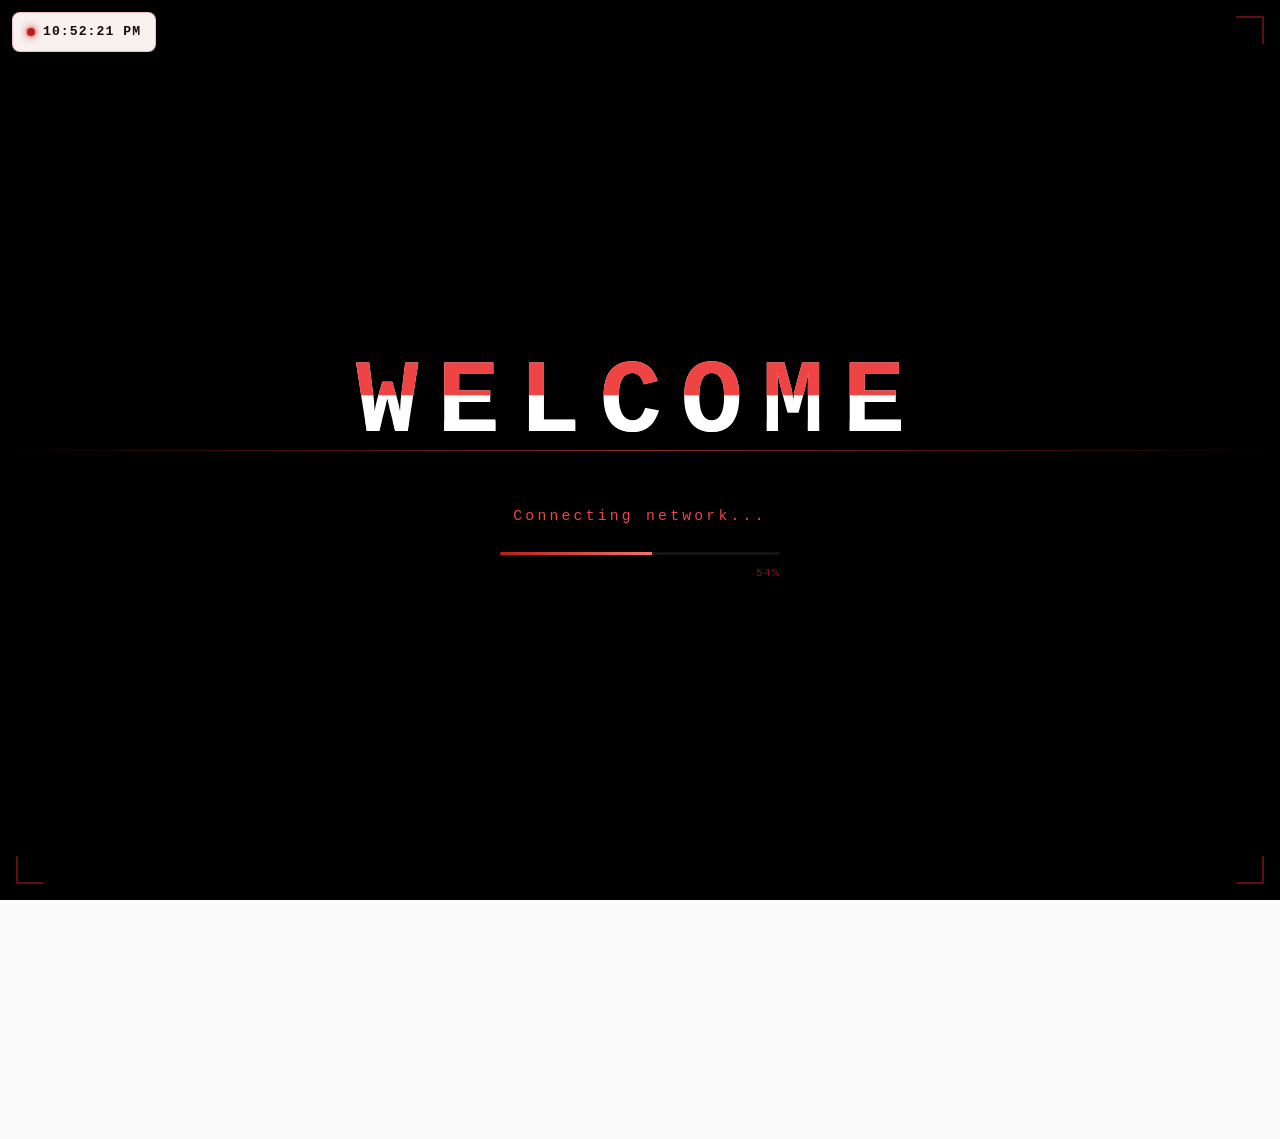
==== commit 9e858ee6: "yyy" ====
--- a/index.html
+++ b/index.html
@@ -179,8 +179,8 @@
           aria-label="Klik untuk memperbesar logo"
         />
         <div>
-          <div class="brand-name">TKJ XI-9</div>
-          <div class="brand-year mono">2025/2026</div>
+          <div class="brand-name">XI-9 TKJ</div>
+          <div class="brand-year mono">2026/2027</div>
         </div>
       </div>
       <div class="aksi-bilah-atas">
@@ -204,7 +204,7 @@
         <div class="hero-content">
           <div class="hero-eyebrow">Teknik Komputer &amp; Jaringan</div>
           <h1 class="hero-title">
-            Kelas <span class="hl">XI-9</span><br />Yang Beda.
+            Kelas <span class="hl">XI-9</span><br />Website.
           </h1>
           <p
             class="hero-desc"
@@ -217,8 +217,8 @@
             nyata.
           </p>
           <div class="hero-cta">
-            <a href="./page/about.html" class="tombol tombol-utama"
-              >Kenali Kami <i class="fas fa-arrow-right" aria-hidden="true"></i
+            <a href="./page/developer.html" class="tombol tombol-utama"
+              >Developer <i class="fas fa-arrow-right" aria-hidden="true"></i
             ></a>
             <a href="./page/members.html" class="tombol tombol-garis"
               >Lihat Anggota</a
@@ -242,7 +242,7 @@
       >
         <div class="sec-header">
           <div class="sec-tag">Tim Pengajar</div>
-          <h2 class="sec-title">Arsitek Kompetensi Kami</h2>
+          <h2 class="sec-title">Guru Hebat Teknik Komputer Dan Jaringan</h2>
         </div>
         <div class="grid-guru"></div>
       </section>
@@ -253,12 +253,6 @@
           <div class="footer-copy">
             © <span class="footer-year hl"></span> TKJ XI-9 · SMK Muhammadiyah
             Belitang
-          </div>
-          <div class="footer-links">
-            <a href="./page/tkj.html">Info TKJ</a>
-            <a href="./page/about.html">Tentang</a>
-            <a href="./page/404.html">404</a>
-            <a href="./page/offline.html">Offline</a>
           </div>
         </div>
         <div class="sosial-kaki" aria-label="Sosial media kami"></div>
--- a/style.css
+++ b/style.css
@@ -215,22 +215,6 @@
   pointer-events: none;
 }
 
-[data-theme="light"] .network-bg {
-  opacity: 0.1;
-  background:
-    radial-gradient(circle at 20% 50%, var(--accent) 0%, transparent 30%),
-    radial-gradient(circle at 80% 20%, var(--accent-2) 0%, transparent 30%),
-    radial-gradient(circle at 40% 80%, var(--glow) 0%, transparent 30%);
-}
-
-[data-theme="blue"] .network-bg {
-  opacity: 0.25;
-  background:
-    radial-gradient(circle at 20% 50%, var(--accent) 0%, transparent 40%),
-    radial-gradient(circle at 80% 20%, var(--accent-2) 0%, transparent 40%),
-    radial-gradient(circle at 40% 80%, var(--glow) 0%, transparent 40%);
-}
-
 /* body::before - Background noise pattern removed for cleaner UI */
 body::before {
   display: none !important;
@@ -1655,243 +1639,6 @@
 }
 
 /* STATISTICS PAGE */
-.card-glow {
-  box-shadow:
-    0 0 0 1px rgba(var(--accent-rgb), 0.08),
-    0 20px 45px rgba(0, 0, 0, 0.12),
-    0 0 120px rgba(var(--accent-rgb), 0.08);
-}
-.card-head {
-  display: flex;
-  align-items: flex-start;
-  justify-content: space-between;
-  gap: 16px;
-  margin-bottom: 20px;
-  flex-wrap: wrap;
-}
-.card-title {
-  margin: 0;
-  font-size: var(--text-xl);
-  color: var(--text-1);
-}
-.card-tag {
-  display: inline-flex;
-  align-items: center;
-  gap: 0.4rem;
-  font-size: 0.75rem;
-  font-weight: 700;
-  letter-spacing: 0.16em;
-  text-transform: uppercase;
-  color: var(--accent);
-}
-.card-body {
-  color: var(--text-1);
-  line-height: 1.75;
-}
-.stats-grid {
-  width: 100%;
-}
-.stat-card {
-  background: var(--surface);
-  border: 1px solid var(--border);
-  border-radius: var(--radius-s);
-  padding: 18px;
-  box-shadow: var(--shadow-sm);
-}
-.stat-meta {
-  display: flex;
-  align-items: baseline;
-  justify-content: space-between;
-  gap: 12px;
-  margin-bottom: 12px;
-}
-.stat-label {
-  color: var(--text-2);
-  font-size: var(--text-sm);
-}
-.stat-value {
-  font-size: 1.5rem;
-  font-weight: 700;
-  color: var(--text-1);
-}
-.stat-bar-wrap {
-  background: rgba(var(--accent-rgb), 0.08);
-  border-radius: 999px;
-  height: 12px;
-  overflow: hidden;
-}
-.stat-bar {
-  width: 0;
-  height: 100%;
-  min-width: 6%;
-  border-radius: 999px;
-  background: linear-gradient(90deg, var(--accent), var(--accent-2));
-  transition: width 0.45s var(--ease-spring);
-}
-.chart-panel {
-  border-top: 1px solid var(--border);
-  padding-top: 22px;
-}
-.chart-header {
-  display: flex;
-  align-items: flex-end;
-  justify-content: space-between;
-  gap: 16px;
-}
-.chart-legend {
-  gap: 12px;
-}
-.legend-pill {
-  display: inline-flex;
-  align-items: center;
-  gap: 8px;
-  padding: 10px 14px;
-  border-radius: 999px;
-  background: rgba(var(--accent-rgb), 0.08);
-  color: var(--text-1);
-  font-size: var(--text-sm);
-}
-.legend-pill i {
-  color: var(--accent);
-}
-.chart-dashboard {
-  width: 100%;
-}
-.donut-card,
-.trend-card {
-  display: flex;
-  flex-direction: column;
-  gap: 18px;
-  padding: 22px;
-  border: 1px solid var(--border);
-  background: var(--surface);
-  border-radius: var(--radius-m);
-}
-.donut-chart {
-  position: relative;
-  width: min(100%, 220px);
-  max-width: 220px;
-  aspect-ratio: 1 / 1;
-  border-radius: 50%;
-  background: conic-gradient(
-    var(--accent) 0%,
-    var(--accent-2) 25%,
-    rgba(var(--accent-rgb), 0.75) 50%,
-    rgba(var(--accent-rgb), 0.45) 100%
-  );
-  margin: 0 auto;
-  box-shadow:
-    inset 0 0 0 1px rgba(var(--accent-rgb), 0.08),
-    0 22px 50px rgba(0, 0, 0, 0.08);
-}
-.donut-chart::before {
-  content: "";
-  position: absolute;
-  inset: 19px;
-  border-radius: 50%;
-  background: var(--surface);
-}
-.donut-label {
-  position: absolute;
-  inset: 0;
-  display: grid;
-  place-items: center;
-  text-align: center;
-  gap: 0.35rem;
-  color: var(--text-1);
-}
-.donut-label strong {
-  font-size: 2rem;
-  line-height: 1;
-}
-.donut-label small {
-  display: block;
-  color: var(--text-2);
-  font-size: 0.88rem;
-}
-.trend-chart {
-  display: grid;
-  align-items: end;
-  grid-template-columns: repeat(7, minmax(0, 1fr));
-  gap: 12px;
-  min-height: 156px;
-  padding-bottom: 8px;
-}
-.trend-bar-item {
-  display: flex;
-  flex-direction: column;
-  align-items: center;
-  justify-content: flex-end;
-  gap: 10px;
-}
-.trend-bar {
-  position: relative;
-  width: 100%;
-  min-height: 18px;
-  border-radius: 999px 999px 0 0;
-  background: linear-gradient(180deg, var(--accent), var(--accent-2));
-}
-.trend-bar::after {
-  content: attr(data-value) "%";
-  position: absolute;
-  top: -24px;
-  right: 0;
-  color: var(--text-1);
-  font-size: 0.76rem;
-  font-weight: 700;
-  white-space: nowrap;
-}
-.trend-bar-item span {
-  color: var(--text-2);
-  font-size: 0.78rem;
-}
-.trend-caption {
-  color: var(--text-2);
-  font-size: 0.95rem;
-  line-height: 1.6;
-  margin-top: auto;
-}
-.chart-bar-wrap {
-  display: grid;
-  gap: 14px;
-  margin-top: 22px;
-}
-.chart-bar-item {
-  position: relative;
-  overflow: hidden;
-  min-height: 20px;
-  width: 100%;
-  border-radius: var(--radius-full);
-  background: rgba(var(--accent-rgb), 0.08);
-}
-.chart-bar-item span {
-  position: absolute;
-  right: 14px;
-  top: 50%;
-  transform: translateY(-50%);
-  color: var(--text-1);
-  font-size: 0.9rem;
-  font-weight: 700;
-}
-.chart-bar-item::before {
-  content: "";
-  display: block;
-  width: var(--w, 0%);
-  height: 100%;
-  background: linear-gradient(90deg, var(--accent), var(--accent-2));
-  border-radius: inherit;
-  transition: width 0.45s var(--ease-spring);
-}
-.list-disc {
-  margin: 18px 0 0;
-  padding-left: 1.4rem;
-  list-style: disc inside;
-  color: var(--text-1);
-}
-.list-disc li {
-  margin-bottom: 10px;
-}
-
 .tombol-garis {
   background: transparent;
   color: var(--accent);
@@ -1906,10 +1653,6 @@
 .tombol-kecil {
   padding: 7px 16px;
   font-size: var(--text-sm);
-}
-.tombol-blok {
-  width: 100%;
-  justify-content: center;
 }
 
 /* ================================================================
@@ -1980,33 +1723,6 @@
 .reveal.on {
   opacity: 1;
   transform: translateY(0);
-}
-
-/* Horizontal reveal variants for variety */
-.reveal-left {
-  opacity: 0;
-  transform: translateX(-24px);
-  transition:
-    opacity 0.5s var(--ease-out),
-    transform 0.5s var(--ease-spring);
-  transition-delay: var(--d, 0s);
-}
-.reveal-left.on {
-  opacity: 1;
-  transform: translateX(0);
-}
-
-.reveal-scale {
-  opacity: 0;
-  transform: scale(0.94);
-  transition:
-    opacity 0.5s var(--ease-out),
-    transform 0.5s var(--ease-spring);
-  transition-delay: var(--d, 0s);
-}
-.reveal-scale.on {
-  opacity: 1;
-  transform: scale(1);
 }
 
 /* ================================================================
@@ -2799,26 +2515,11 @@
   min-width: 180px;
 }
 
-/* Inner flip wadah */
-.member-card-inner {
-  position: relative;
-  width: 100%;
-  transition: transform 0.5s var(--ease-spring);
-  transform-style: preserve-3d;
-}
-
 @media (hover: hover) {
-  .member-card:hover .member-card-inner {
-    transform: translateY(-6px);
-  }
   .member-card:hover {
     transform: none; /* override old rule */
     box-shadow: 0 8px 24px var(--glow);
   }
-}
-.member-card:aktif .member-card-inner {
-  transform: scale(0.97);
-  transition: transform 0.1s ease;
 }
 
 .member-card .avatar {
@@ -2854,209 +2555,217 @@
   }
 }
 
-/* Audio button styling */
-.member-card-audio-btn {
-  display: block;
-  margin-top: 12px;
-  padding: 8px 12px;
-  background: rgba(var(--accent-rgb), 0.1);
-  border: 1px solid var(--border-mid);
-  border-radius: var(--radius-s);
-  color: var(--accent);
+/* Member modal audio player */
+.audio-player {
+  display: flex;
+  flex-direction: column;
+  gap: 16px;
+  padding: 16px;
+  background: linear-gradient(
+    135deg,
+    rgba(255, 255, 255, 0.05) 0%,
+    rgba(255, 255, 255, 0.02) 100%
+  );
+  border-radius: 12px;
+  backdrop-filter: blur(10px);
+  border: 1px solid rgba(255, 255, 255, 0.08);
+  width: 100%;
+  max-width: 620px;
+}
+
+.player-track-info {
+  display: flex;
+  gap: 12px;
+  align-items: flex-start;
+}
+
+.player-artwork {
+  width: 48px;
+  height: 48px;
+  border-radius: 8px;
+  overflow: hidden;
+  flex-shrink: 0;
+  box-shadow: 0 4px 12px rgba(0, 0, 0, 0.3);
+}
+
+.player-artwork img {
+  width: 100%;
+  height: 100%;
+  object-fit: cover;
+}
+
+.player-details {
+  flex: 1;
+  min-width: 0;
+}
+
+.player-track-title {
+  margin: 0 0 4px 0;
+  font-size: 14px;
+  font-weight: 600;
+  color: #fff;
+  white-space: nowrap;
+  overflow: hidden;
+  text-overflow: ellipsis;
+}
+
+.player-track-artist {
+  margin: 0;
+  font-size: 12px;
+  color: rgba(255, 255, 255, 0.6);
+  line-height: 1.4;
+  max-height: 2.8em; /* 2 lines */
+  overflow: hidden;
+  transition: max-height 0.3s ease;
+  word-wrap: break-word;
+  word-break: break-word;
+}
+
+.player-track-artist.expanded {
+  max-height: none;
+}
+
+.player-read-more {
+  display: inline-block;
+  margin-left: 4px;
+  color: #ff6b6b;
   cursor: pointer;
-  font-size: var(--text-sm);
-  transition:
-    background 0.25s,
-    border-color 0.25s,
-    transform 0.15s ease;
+  font-size: 11px;
+  font-weight: 500;
+  text-decoration: underline;
+  transition: color 0.2s ease;
+}
+
+.player-read-more:hover {
+  color: #ff8c8c;
+}
+
+.player-progress-section {
+  display: flex;
+  flex-direction: column;
+  gap: 8px;
+}
+
+.player-progress-bar {
+  position: relative;
+  height: 4px;
+  background: rgba(255, 255, 255, 0.1);
+  border-radius: 2px;
+  overflow: hidden;
+  cursor: pointer;
+}
+
+.player-progress-fill {
+  position: absolute;
+  height: 100%;
+  background: linear-gradient(90deg, #ff6b6b, #ff8c8c);
+  border-radius: 2px;
+  width: 0%;
+  transition: width 0.1s linear;
+  pointer-events: none;
+}
+
+.player-progress-input {
+  position: absolute;
   width: 100%;
-}
-
-.member-card-audio-btn:hover {
-  background: rgba(var(--accent-rgb), 0.18);
-  border-color: var(--accent);
-}
-
-.member-card-audio-btn:active {
-  transform: scale(0.95);
-}
-
-/* WhatsApp-style voice note audio player */
-.whatsapp-audio-player {
-  background: var(--accent);
-  border-radius: 24px;
-  padding: 12px 16px;
-  color: white;
-  font-family: inherit;
-  min-width: 280px;
-  max-width: 320px;
-  box-shadow: 0 4px 12px rgba(var(--accent-rgb), 0.3);
-  transition: box-shadow 0.3s ease;
-}
-
-.whatsapp-audio-player:hover {
-  box-shadow: 0 6px 20px rgba(var(--accent-rgb), 0.5);
-}
-
-/* Audio controls */
-.audio-controls {
-  display: flex;
-  align-items: center;
-  gap: 12px;
-  margin-bottom: 8px;
-}
-
-.audio-play-btn {
-  background: rgba(255, 255, 255, 0.2);
-  border: none;
-  border-radius: 50%;
+  height: 100%;
+  margin: 0;
+  padding: 0;
+  cursor: pointer;
+  opacity: 0;
+  z-index: 2;
+  top: -6px;
+  height: 16px;
+}
+
+.player-time {
+  display: flex;
+  justify-content: space-between;
+  font-size: 11px;
+  color: rgba(255, 255, 255, 0.5);
+  font-weight: 500;
+}
+
+.player-controls {
+  display: flex;
+  gap: 8px;
+  align-items: center;
+  justify-content: space-between;
+}
+
+.player-play-btn {
   width: 40px;
   height: 40px;
+  border-radius: 50%;
+  background: linear-gradient(135deg, #ff6b6b, #ff8c8c);
+  border: none;
+  color: white;
+  cursor: pointer;
   display: flex;
   align-items: center;
   justify-content: center;
+  transition: all 0.3s cubic-bezier(0.34, 1.56, 0.64, 1);
+  flex-shrink: 0;
+}
+
+.player-play-btn:hover {
+  transform: scale(1.08);
+  box-shadow: 0 8px 20px rgba(255, 107, 107, 0.4);
+}
+
+.player-play-btn:active {
+  transform: scale(0.95);
+}
+
+.player-play-btn svg {
+  width: 20px;
+  height: 20px;
+}
+
+.player-speed-controls {
+  display: flex;
+  gap: 6px;
+  flex: 1;
+  justify-content: flex-end;
+}
+
+.player-speed-btn {
+  padding: 6px 10px;
+  font-size: 11px;
+  font-weight: 600;
+  background: rgba(255, 255, 255, 0.08);
+  color: rgba(255, 255, 255, 0.7);
+  border: 1px solid rgba(255, 255, 255, 0.1);
+  border-radius: 6px;
   cursor: pointer;
   transition: all 0.2s ease;
-  flex-shrink: 0;
-}
-
-.audio-play-btn:hover {
-  background: rgba(255, 255, 255, 0.3);
-  transform: scale(1.05);
-}
-
-.audio-play-btn:active {
-  transform: scale(0.95);
-}
-
-.play-icon {
-  font-size: 16px;
-  display: inline-block;
-  min-width: 16px;
-  text-align: center;
-}
-
-/* Enhanced waveform */
-.audio-waveform {
-  display: flex;
-  align-items: center;
-  gap: 2px;
-  height: 24px;
-  flex: 1;
-}
-
-.audio-waveform span {
-  width: 3px;
-  height: 100%;
-  background: rgba(255, 255, 255, 0.7);
-  border-radius: 2px;
-  opacity: 0.7;
-  animation: none;
-  transition: opacity 0.2s ease;
-}
-
-.audio-waveform span:nth-child(1) {
-  height: 40%;
-  animation-delay: 0s;
-}
-.audio-waveform span:nth-child(2) {
-  height: 70%;
-  animation-delay: 0.1s;
-}
-.audio-waveform span:nth-child(3) {
-  height: 55%;
-  animation-delay: 0.2s;
-}
-.audio-waveform span:nth-child(4) {
-  height: 85%;
-  animation-delay: 0.3s;
-}
-.audio-waveform span:nth-child(5) {
-  height: 60%;
-  animation-delay: 0.4s;
-}
-
-/* Waveform animation when playing */
-.whatsapp-audio-player.playing .audio-waveform span {
-  animation: whatsapp-waveform 0.8s ease-in-out infinite;
-  opacity: 1;
-}
-
-@keyframes whatsapp-waveform {
-  0%,
-  100% {
-    height: 40%;
-    opacity: 0.7;
-  }
-  50% {
-    height: 85%;
-    opacity: 1;
-  }
-}
-
-/* Audio info */
-.audio-info {
-  display: flex;
-  flex-direction: column;
-  align-items: flex-end;
-  font-size: 12px;
-  font-weight: 500;
-  min-width: 60px;
-}
-
-.audio-duration {
+}
+
+.player-speed-btn:hover {
+  background: rgba(255, 255, 255, 0.12);
   color: rgba(255, 255, 255, 0.9);
 }
 
-.audio-speed {
-  color: rgba(255, 255, 255, 0.7);
-  font-size: 11px;
-}
-
-/* Progress bar */
-.audio-progress {
-  margin-bottom: 8px;
-}
-
-.progress-bar {
-  height: 4px;
-  background: rgba(255, 255, 255, 0.3);
-  border-radius: 2px;
-  cursor: pointer;
-  position: relative;
-  overflow: hidden;
-}
-
-.progress-fill {
-  height: 100%;
-  background: white;
-  border-radius: 2px;
-  width: 0%;
-  transition: width 0.1s ease;
-}
-
-/* Speed controls */
-.audio-speed-controls {
-  display: flex;
-  gap: 4px;
-  justify-content: center;
-}
-
-.speed-btn {
-  background: rgba(255, 255, 255, 0.1);
-  border: 1px solid rgba(255, 255, 255, 0.2);
-  border-radius: 12px;
-  color: white;
-  font-size: 11px;
-  font-weight: 500;
-  padding: 4px 8px;
-  cursor: pointer;
-  transition: all 0.2s ease;
-  min-width: 32px;
-}
-
-.speed-btn:hover {
-  background: rgba(255, 255, 255, 0.2);
+.player-speed-btn.active {
+  background: rgba(255, 107, 107, 0.2);
+  color: #ff6b6b;
+  border-color: rgba(255, 107, 107, 0.4);
+}
+
+@media (max-width: 360px) {
+  .audio-player {
+    gap: 12px;
+    padding: 12px;
+  }
+
+  .player-speed-controls {
+    gap: 4px;
+  }
+
+  .player-speed-btn {
+    padding: 5px 8px;
+    font-size: 10px;
+  }
 }
 
 .speed-btn.active {
@@ -3083,10 +2792,6 @@
   .member-card {
     width: 160px;
     min-width: 160px;
-  }
-  .whatsapp-audio-player {
-    min-width: 260px;
-    max-width: 280px;
   }
 }
 
@@ -3246,31 +2951,6 @@
   opacity: 1;
 }
 
-/* Skill level label */
-.skill-level-tag {
-  font-family: "Fira Code", monospace;
-  font-size: 0.58rem;
-  letter-spacing: 0.1em;
-  padding: 2px 7px;
-  border-radius: 3px;
-  font-weight: 700;
-}
-.skill-level-tag.expert {
-  background: rgba(var(--accent-rgb), 0.12);
-  color: var(--red-400);
-  border: 1px solid rgba(var(--accent-rgb), 0.25);
-}
-.skill-level-tag.advanced {
-  background: rgba(251, 146, 60, 0.1);
-  color: #fb923c;
-  border: 1px solid rgba(251, 146, 60, 0.2);
-}
-.skill-level-tag.intermediate {
-  background: rgba(250, 204, 21, 0.08);
-  color: #ca8a04;
-  border: 1px solid rgba(250, 204, 21, 0.18);
-}
-
 /* ================================================================
    GALLERY PAGE — MASONRY LAYOUT (Responsive Columns)
    ================================================================ */
@@ -4101,9 +3781,7 @@
     animation-iteration-count: 1 !important;
     transition-duration: 0.01ms !important;
   }
-  .reveal,
-  .reveal-left,
-  .reveal-scale {
+  .reveal {
     opacity: 1 !important;
     transform: none !important;
   }
@@ -4122,9 +3800,7 @@
 .bar-fill {
   will-change: width;
 }
-.reveal,
-.reveal-left,
-.reveal-scale {
+.reveal {
   contain: layout style;
 }
 
@@ -4383,60 +4059,6 @@
 }
 
 /* ================================================================
-   SHARE BUTTON (mini)
-   ================================================================ */
-.share-tombol {
-  display: inline-flex;
-  align-items: center;
-  gap: 5px;
-  padding: 5px 12px;
-  border-radius: 20px;
-  border: 1px solid var(--border-mid);
-  background: transparent;
-  color: var(--text-3);
-  font-family: "Fira Code", monospace;
-  font-size: var(--text-xs);
-  cursor: pointer;
-  transition: all var(--trans);
-  letter-spacing: 0.04em;
-}
-@media (hover: hover) {
-  .share-tombol:hover {
-    color: var(--accent);
-    border-color: var(--accent);
-    background: rgba(var(--accent-rgb), 0.06);
-  }
-}
-
-/* ================================================================
-   OFFLINE PAGE
-   ================================================================ */
-.offline-page {
-  min-height: 100vh;
-  display: flex;
-  flex-direction: column;
-  align-items: center;
-  justify-content: center;
-  text-align: center;
-  padding: 40px 24px;
-  gap: 16px;
-}
-.offline-icon {
-  font-size: 4rem;
-  color: var(--text-3);
-  animation: pulse 2s ease-in-out infinite;
-}
-@keyframes pulse {
-  0%,
-  100% {
-    opacity: 1;
-  }
-  50% {
-    opacity: 0.4;
-  }
-}
-
-/* ================================================================
    PRINT STYLES (structure & members pages)
    ================================================================ */
 @media print {
@@ -4448,7 +4070,6 @@
   .tombol-tema,
   .sosial-kaki,
   #replay-intro-tombol,
-  .countdown-strip,
   .hero-cta,
   .bungkus-pencarian,
   #progres-halaman {
@@ -4493,43 +4114,6 @@
   .footer-copy {
     color: #555 !important;
   }
-}
-
-/* ================================================================
-   404 PAGE
-   ================================================================ */
-.not-found {
-  min-height: 100vh;
-  display: flex;
-  flex-direction: column;
-  align-items: center;
-  justify-content: center;
-  text-align: center;
-  padding: 40px 24px;
-}
-.not-found-code {
-  font-family: "Fira Code", monospace;
-  font-size: clamp(5rem, 20vw, 10rem);
-  font-weight: 700;
-  color: var(--accent);
-  line-height: 1;
-  text-shadow: 0 0 40px var(--glow);
-  letter-spacing: -0.02em;
-  animation: glitch 4s infinite;
-}
-.not-found h1 {
-  font-family: "Rajdhani", sans-serif;
-  font-size: var(--text-2xl);
-  font-weight: 700;
-  color: var(--text-1);
-  margin: 16px 0 10px;
-}
-.not-found p {
-  color: var(--text-2);
-  font-size: var(--text-sm);
-  max-width: 360px;
-  line-height: 1.7;
-  margin-bottom: 28px;
 }
 
 /* ================================================================
--- a/animations.css
+++ b/animations.css
@@ -208,10 +208,6 @@
   }
 }
 
-body.no-bottom-tab .tab-bar {
-  display: none !important;
-}
-
 /* ================================================================
    ORG CARDS - Optimized Snake Border Animation
    ================================================================ */
